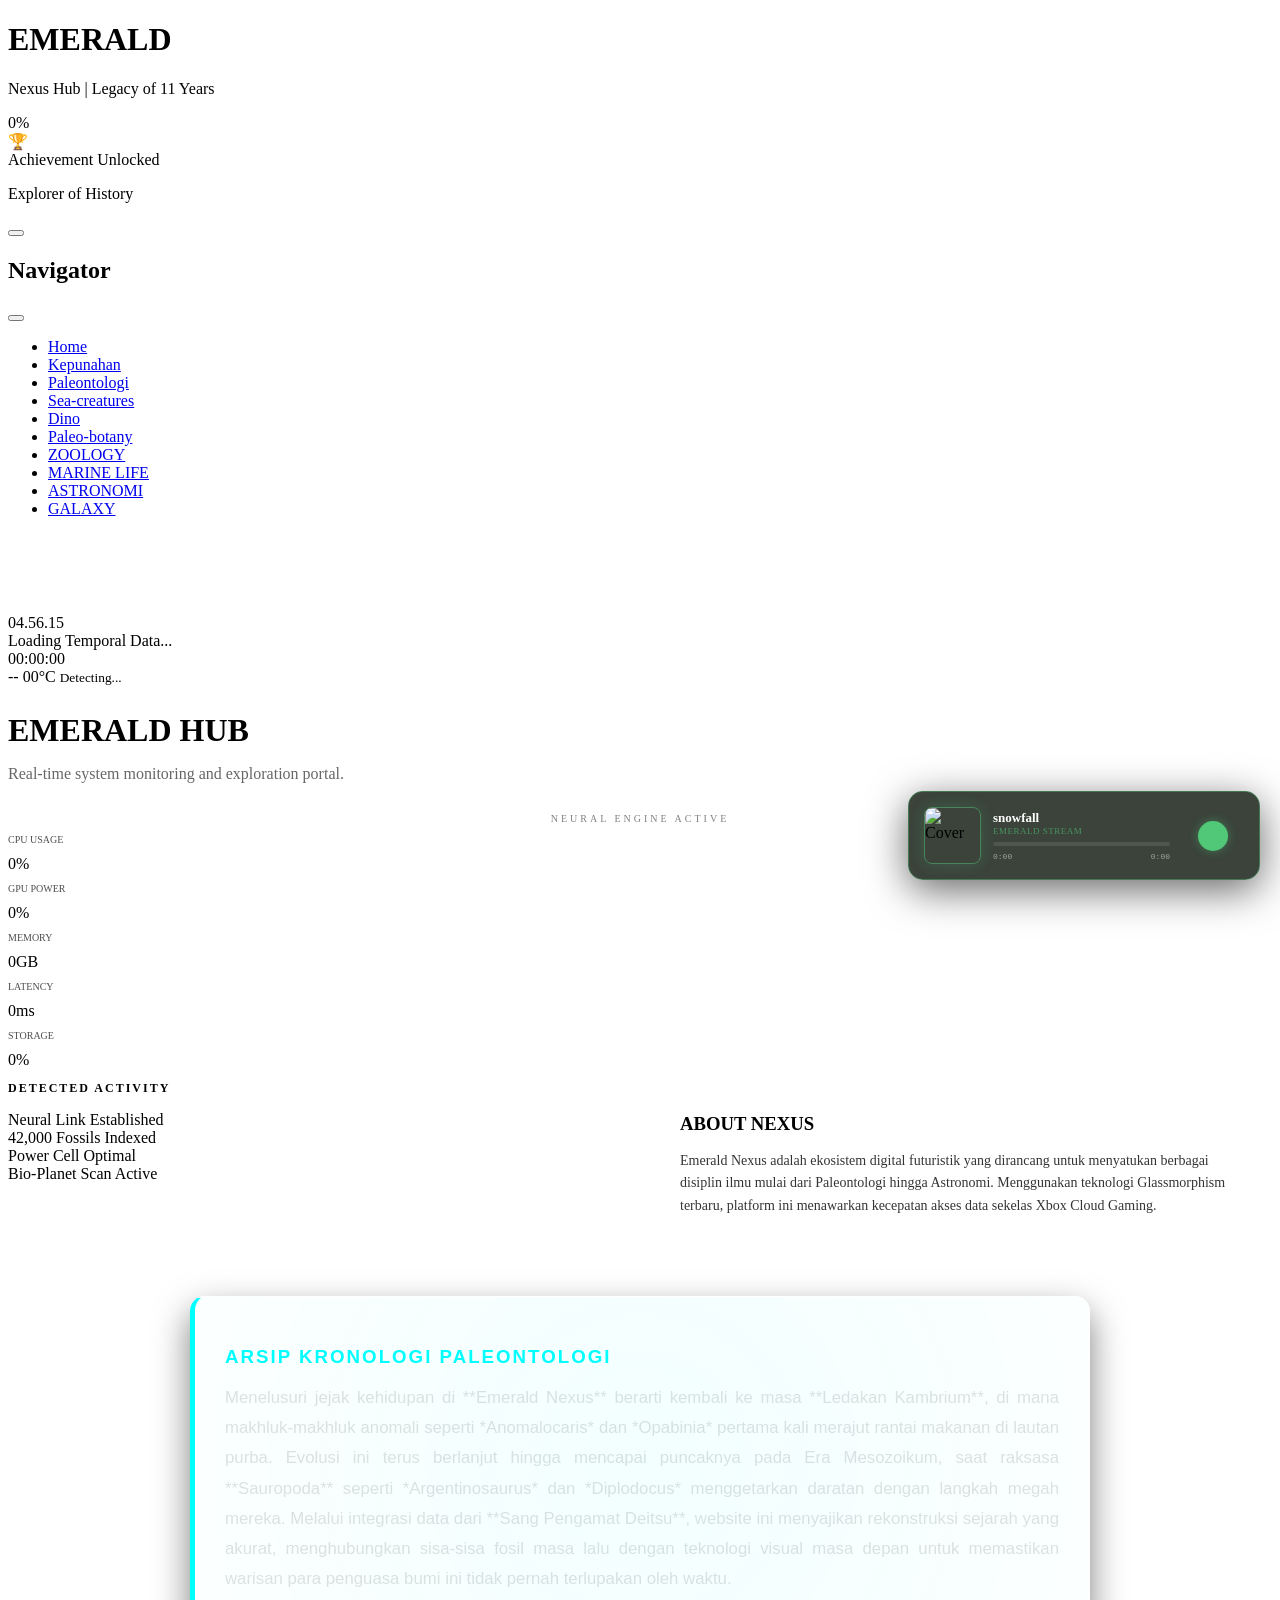
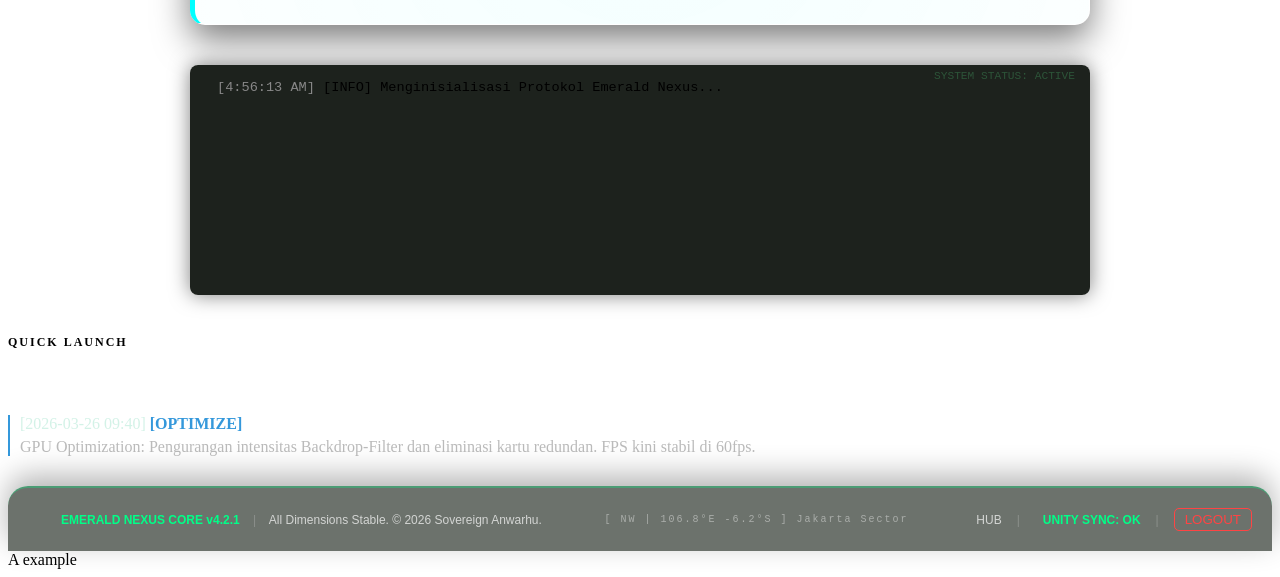
==== index.html @ 7cf91ee0 "Add files via upload" ====
<!DOCTYPE html>
<html lang="id">
<head>
    <meta charset="UTF-8">
    <meta name="viewport" content="width=device-width, initial-scale=1.0">
    <title>Emerald Nexus | Windows 11 Xbox Edition</title>
    <link rel="icon" type="image/svg+xml" href="favicon.svg">
    <link rel="mask-icon" href="favicon.svg" color="#00ff88">
    <link rel="stylesheet" type="text/css" href="style.css">
    <script src="https://cdn.jsdelivr.net/npm/chart.js"></script>
    <script src="https://unpkg.com/lucide@latest"></script>
</head>
<style>
    #searchResults {
    position: absolute;
    width: 100%;
    background: rgba(15, 25, 15, 0.95); /* Warna Emerald Gelap */
    border: 1px solid var(--glass-border);
    border-radius: 10px;
    max-height: 200px;
    overflow-y: auto;
    z-index: 9999; /* PASTIKAN PALING ATAS */
    margin-top: 5px;
}

.search-result-item {
    padding: 12px;
    color: white;
    cursor: pointer;
    border-bottom: 1px solid rgba(0, 255, 136, 0.1);
    transition: 0.2s;
}

.search-result-item:hover {
    background: rgba(0, 255, 136, 0.2);
}
</style>
<body>
<div id="welcomeScreen" class="welcome-overlay">
    <div class="welcome-logo">
        <h1>EMERALD</h1>
        <p class="legacy-text">Nexus Hub | Legacy of 11 Years</p>

        <div class="loader-content">
            <div class="progress-container">
                <div id="progress-bar"></div>
            </div>
            
            <div id="loading-text">0%</div>
        </div>
    </div>
</div>

<audio id="ambientEntrance" src="https://www.myinstants.com/media/sounds/portal_ambient.mp3"></audio>

    <canvas id="stormCanvas" style="position: fixed; top: 0; left: 0; pointer-events: none; z-index: -1;"></canvas>

<div id="nexusAchievement" class="achievement-notif">
    <div class="achievement-icon">🏆</div>
    <div class="achievement-text">
        <span>Achievement Unlocked</span>
        <p id="achievementTitle">Explorer of History</p>
    </div>
</div>

<audio id="sfxExperience" src="https://www.myinstants.com/media/sounds/minecraft_xp_sound_effect.mp3"></audio>

<header class="top-header">
    <button class="hamburger-btn" id="menuToggle" onclick="toggleSidebar()">
        <i data-lucide="menu"></i>
    </button>
    
</header>

<nav id="navSidebar" class="sidebar">
    <div class="sidebar-header">
        <h2>Navigator</h2>
        <button class="close-btn" onclick="toggleSidebar()">
            <i data-lucide="x"></i>
        </button>
    </div>
    <ul class="nav-links">
        <li><a href="index.html"><i data-lucide="home"></i> Home</a></li>
        <li><a href="admin.html"><i data-lucide="alert-triangle"></i> Kepunahan</a></li>
        <li><a href="paleontology.html"><i data-lucide="skull"></i> Paleontologi</a></li>
        <li><a href="sea.html"><i data-lucide="fish"></i> Sea-creatures</a></li>
        <li><a href="paleo-dino.html"><i data-lucide="bone"></i> Dino</a></li>
        <li><a href="botany.html"><i data-lucide="leaf"></i> Paleo-botany</a></li>
        <li><a href="zoo.html"><i data-lucide="paw-print"></i> ZOOLOGY</a></li>
        <li><a href="aqua.html"><i data-lucide="waves"></i> MARINE LIFE</a></li>
        <li><a href="astro.html"><i data-lucide="orbit"></i> ASTRONOMI</a></li>
        <li><a href="galaxy.html"><i data-lucide="star"></i> GALAXY</a></li>
    </ul>
</nav>

<main id="main-content" style="display: none; padding-top: 80px;">
    </main>

    <main>
        <div class="temporal-widget">
    <div id="live-clock">00:00:00</div>
    <div id="live-date">Loading Temporal Data...</div>
</div>

<div class="status-bar">
    <div id="clock" class="digital-clock">00:00:00</div>
    <div id="weather-hub" class="weather-container">
        <span id="weather-icon">--</span>
        <span id="temp-value">00</span>°C
        <small id="location-name">Detecting...</small>
    </div>
</div>

<div id="scannerLine" class="scanner-line"></div>

<div id="notification-area" style="position: fixed; bottom: 220px; right: 30px; z-index: 1000; display: flex; flex-direction: column; gap: 10px;"></div>

<section id="hub" class="page active">
    <h1 style="font-size: 32px; margin-bottom: 5px; color: var(--emerald);">EMERALD HUB</h1>
    <p style="opacity: 0.6; margin-bottom: 30px;">Real-time system monitoring and exploration portal.</p>

<div class="neural-core">
    <div class="neural-wave"></div>
    <div class="neural-wave" style="animation-delay: 1s;"></div>
    <i data-lucide="brain-circuit" size="48" style="color: var(--emerald); filter: drop-shadow(0 0 15px var(--emerald));"></i>
</div>
<p style="text-align: center; font-size: 10px; letter-spacing: 3px; opacity: 0.5;"> NEURAL ENGINE ACTIVE</p>

            <div class="perf-container">
                <div class="perf-card red">
                    <p style="font-size: 10px; opacity: 0.7;">CPU USAGE</p>
                    <div class="perf-value" id="cpu-v">0%</div>
                    <div class="perf-bar"><div class="fill" id="cpu-b" style="background:#ff4d4d"></div></div>
                </div>
                <div class="perf-card green">
                    <p style="font-size: 10px; opacity: 0.7;">GPU POWER</p>
                    <div class="perf-value" id="gpu-v">0%</div>
                    <div class="perf-bar"><div class="fill" id="gpu-b" style="background:#50C878"></div></div>
                </div>
                <div class="perf-card blue">
                    <p style="font-size: 10px; opacity: 0.7;">MEMORY</p>
                    <div class="perf-value" id="mem-v">0GB</div>
                    <div class="perf-bar"><div class="fill" id="mem-b" style="background:#0088ff"></div></div>
                </div>
                <div class="perf-card yellow">
                    <p style="font-size: 10px; opacity: 0.7;">LATENCY</p>
                    <div class="perf-value" id="lat-v">0ms</div>
                    <div class="perf-bar"><div class="fill" id="lat-b" style="background:#ffcc00"></div></div>
                </div>
                <div class="perf-card purple">
                    <p style="font-size: 10px; opacity: 0.7;">STORAGE</p>
                    <div class="perf-value" id="str-v">0%</div>
                    <div class="perf-bar"><div class="fill" id="str-b" style="background:#a100ff"></div></div>
                </div>
            </div>

            <div style="display: grid; grid-template-columns: repeat(auto-fit, minmax(300px, 1fr)); gap: 30px;">
                <div>
                    <h3 style="font-size: 12px; margin-bottom: 15px; letter-spacing: 2px;">DETECTED ACTIVITY</h3>
                    <div class="detected-card"><i data-lucide="activity"></i> Neural Link Established</div>
                    <div class="detected-card"><i data-lucide="database"></i> 42,000 Fossils Indexed</div>
                    <div class="detected-card"><i data-lucide="zap"></i> Power Cell Optimal</div>
                    <div class="detected-card"><i data-lucide="globe"></i> Bio-Planet Scan Active</div>
                </div>

                <div style="background: var(--glass); padding: 25px; border-radius: 15px; border: 1px solid var(--glass-border);">
                    <h3 style="margin-bottom: 15px;">ABOUT NEXUS</h3>
                    <p style="font-size: 14px; line-height: 1.6; opacity: 0.8;">
                        Emerald Nexus adalah ekosistem digital futuristik yang dirancang untuk menyatukan berbagai disiplin ilmu mulai dari Paleontologi hingga Astronomi. Menggunakan teknologi Glassmorphism terbaru, platform ini menawarkan kecepatan akses data sekelas Xbox Cloud Gaming.
                    </p>
                </div>
            </div>

<section id="paleo-history-section" style="
    margin: 40px auto;
    max-width: 900px;
    padding: 0 20px;
    perspective: 1000px;
">
    <div class="glass-column-paleo" style="
        background: rgba(255, 255, 255, 0.03);
        backdrop-filter: blur(10px);
        -webkit-backdrop-filter: blur(10px);
        border: 1px solid rgba(255, 255, 255, 0.1);
        border-left: 5px solid #00FFFF; /* Aksen Biru Muda */
        border-radius: 15px;
        padding: 30px;
        color: #e0e0e0;
        box-shadow: 0 15px 35px rgba(0,0,0,0.5);
        transition: all 0.5s cubic-bezier(0.23, 1, 0.32, 1);
        cursor: default;
        position: relative;
        overflow: hidden;
    ">
        <div style="
            position: absolute;
            top: -50%;
            left: -50%;
            width: 200%;
            height: 200%;
            background: radial-gradient(circle at center, rgba(0, 255, 255, 0.05) 0%, transparent 70%);
            pointer-events: none;
        "></div>

        <h3 style="color: #00FFFF; margin-bottom: 15px; font-family: 'Segoe UI', sans-serif; letter-spacing: 2px; text-transform: uppercase;">
            Arsip Kronologi Paleontologi
        </h3>
        
        <p style="
            line-height: 1.8;
            font-size: 1.05rem;
            text-align: justify;
            font-family: 'Segoe UI', sans-serif;
            margin: 0;
        ">
            Menelusuri jejak kehidupan di **Emerald Nexus** berarti kembali ke masa **Ledakan Kambrium**, di mana makhluk-makhluk anomali seperti *Anomalocaris* dan *Opabinia* pertama kali merajut rantai makanan di lautan purba. Evolusi ini terus berlanjut hingga mencapai puncaknya pada Era Mesozoikum, saat raksasa **Sauropoda** seperti *Argentinosaurus* dan *Diplodocus* menggetarkan daratan dengan langkah megah mereka. Melalui integrasi data dari **Sang Pengamat Deitsu**, website ini menyajikan rekonstruksi sejarah yang akurat, menghubungkan sisa-sisa fosil masa lalu dengan teknologi visual masa depan untuk memastikan warisan para penguasa bumi ini tidak pernah terlupakan oleh waktu.
        </p>

        <style>
            .glass-column-paleo:hover {
                transform: translateY(-8px) rotateX(2deg);
                background: rgba(255, 255, 255, 0.07);
                border-color: rgba(0, 255, 255, 0.4);
                box-shadow: 0 20px 40px rgba(0, 255, 255, 0.15), 0 15px 35px rgba(0,0,0,0.6);
            }
        </style>
    </div>
</section>

<section id="logs-section" style="margin: 20px auto; max-width: 900px; padding: 0 20px;">
    <div id="log-container" style="
        background: rgba(5, 10, 5, 0.9);
        border: 1px solid var(--glass-border);
        border-top: 3px solid var(--emerald);
        border-radius: 8px;
        padding: 15px;
        font-family: 'Courier New', Courier, monospace;
        font-size: 0.85rem;
        color: var(--emerald);
        height: 200px;
        overflow-y: hidden;
        box-shadow: 0 0 20px rgba(0,0,0,0.5);
        position: relative;
    ">
        <div style="position: absolute; top: 5px; right: 15px; color: rgba(80, 200, 120, 0.3); font-size: 0.7rem;">
            SYSTEM STATUS: ACTIVE
        </div>
        <div id="log-content"></div>
    </div>
</section>

<h3 style="font-size: 12px; margin-top: 40px; margin-bottom: 15px; letter-spacing: 2px;">QUICK LAUNCH</h3>
<div style="display: flex; gap: 15px; margin-bottom: 50px;">
    <div class="quick-tile" onclick="playClickSound()"><i data-lucide="terminal"></i></div>
    <div class="quick-tile" onclick="playClickSound()"><i data-lucide="folder-kanban"></i></div>
    <div class="quick-tele" onclick="playClickSound()"><i data-lucide="share-2"></i></div>
    <div class="quick-tile" onclick="playClickSound()"><i data-lucide="help-circle"></i></div>
</div>

<div style="margin-bottom: 15px; padding-left: 10px; border-left: 2px solid #3498db;">
    <span style="color: rgba(168, 230, 207, 0.5);">[2026-03-26 09:40]</span>
    <span style="color: #3498db; font-weight: bold;"> [OPTIMIZE]</span>
    <p style="color: #bbb; margin: 5px 0;">GPU Optimization: Pengurangan intensitas Backdrop-Filter dan eliminasi kartu redundan. FPS kini stabil di 60fps.</p>
</div>
</section>

       <div class="audio-popup" id="audioPopup" style="z-index: 999; position: fixed; bottom: 20px; right: 20px;">
    <div class="audio-container" style="background: rgba(10, 20, 10, 0.8); backdrop-filter: blur(20px); border: 1px solid rgba(80, 200, 120, 0.4); padding: 15px; border-radius: 15px; width: 320px; display: flex; align-items: center; gap: 12px; box-shadow: 0 10px 40px rgba(0,0,0,0.6);">
        
        <div class="thumb-wrapper" style="width: 55px; height: 55px; flex-shrink: 0; border-radius: 8px; overflow: hidden; border: 1px solid rgba(80, 200, 120, 0.5); box-shadow: 0 0 15px rgba(80, 200, 120, 0.2);">
            <img id="musicThumb" src="default.jpg" alt="Cover" style="width: 100%; height: 100%; object-fit: cover; transition: transform 0.3s ease;">
        </div>

        <div class="track-details" style="flex: 1; min-width: 0;">
            <div style="margin-bottom: 4px;">
                <h4 id="trackTitle" style="margin: 0; font-size: 13px; white-space: nowrap; overflow: hidden; text-overflow: ellipsis; color: #ffffff; font-weight: 600;">Initializing...</h4>
                <p id="trackArtist" style="margin: 0; font-size: 9px; opacity: 0.6; color: #50c878; text-transform: uppercase; letter-spacing: 0.5px;">Emerald Stream</p>
            </div>

            <div id="progressContainer" style="width: 100%; height: 4px; background: rgba(255,255,255,0.1); border-radius: 2px; margin: 6px 0; cursor: pointer; position: relative;">
                <div id="progressBar" style="width: 0%; height: 100%; background: #50c878; border-radius: 2px; box-shadow: 0 0 8px #50c878; transition: width 0.1s linear;"></div>
            </div>
            
            <div class="time-display" style="display: flex; justify-content: space-between; font-size: 8px; font-family: 'Courier New', monospace; color: rgba(255,255,255,0.5);">
                <span id="currentTime">0:00</span>
                <span id="totalDuration">0:00</span>
            </div>
        </div>

        <div class="controls" style="display: flex; flex-direction: row; align-items: center; gap: 8px;">
            <button onclick="prevTrack()" style="background:none; border:none; color:#50c878; cursor:pointer; padding: 4px;"><i data-lucide="skip-back" size="16"></i></button>
            <button onclick="togglePlay()" id="playBtn" style="background: #50c878; border:none; border-radius: 50%; width: 30px; height: 30px; color: #0a140a; cursor:pointer; display: flex; align-items: center; justify-content: center; box-shadow: 0 0 10px rgba(80, 200, 120, 0.4);"><i data-lucide="play" size="16"></i></button>
            <button onclick="nextTrack()" style="background:none; border:none; color:#50c878; cursor:pointer; padding: 4px;"><i data-lucide="skip-forward" size="16"></i></button>
        </div>
    </div>
</div>

<audio id="mainAudio" preload="metadata"></audio>

<footer style="margin-top: 30px; padding: 20px; 
        background: rgba(10, 20, 10, 0.6); 
        backdrop-filter: blur(15px); 
        border-top: 2px solid rgba(0, 255, 136, 0.3); 
        border-radius: 20px 20px 0 0; 
        color: rgba(255, 255, 255, 0.7); 
        display: flex; justify-content: space-between; align-items: center; 
        font-family: 'Segoe UI', sans-serif; font-size: 12px;
        box-shadow: 0 -10px 30px rgba(0,0,0,0.3);">
        
        <div style="display: flex; align-items: center; gap: 15px;">
            <i data-lucide="shield-check" style="color: #00ff88; width: 18px;"></i>
            <div>
                <span style="color: #00ff88; font-weight: bold;">EMERALD NEXUS CORE v4.2.1</span>
                <span style="margin: 0 10px; opacity: 0.3;">|</span>
                <span>All Dimensions Stable. © 2026 Sovereign Anwarhu.</span>
            </div>
        </div>

        <div style="font-size: 10px; font-family: monospace; letter-spacing: 2px; opacity: 0.6;">
            [ NW | 106.8°E -6.2°S ] Jakarta Sector
        </div>

        <div style="display: flex; gap: 15px; align-items: center;">
            <a href="index.html" style="color: inherit; text-decoration: none; display: flex; align-items: center; gap: 5px; transition: 0.3s;" 
               onmouseover="this.style.color='#00ff88'" onmouseout="this.style.color='inherit'">
               <i data-lucide="layout-grid" size="16"></i> HUB
            </a>
            <span style="opacity: 0.3;">|</span>
            <div style="display: flex; align-items: center; gap: 8px; font-weight: bold; color: #00ff88;">
                <i data-lucide="layers-3" size="16"></i> UNITY SYNC: OK
            </div>
            <span style="opacity: 0.3;">|</span>
            <button onclick="logoutAdmin()" style="background: none; border: 1px solid #ff4444; color: #ff4444; border-radius: 5px; padding: 3px 10px; cursor: pointer; transition: 0.3s;"
                onmouseover="this.style.background='rgba(255, 68, 68, 0.2)'" onmouseout="this.style.background='none'">
                LOGOUT
            </button>
        </div>

    </footer>
    <footer>A example </footer>
    </main>

<script>
    const logs = [
        "[INFO] Menginisialisasi Protokol Emerald Nexus...",
        "[SYNC] Menghubungkan ke Garis Waktu Kambrium...",
        "[DATA] Anomalocaris terdeteksi di koordinat laut purba.",
        "[WARN] Fluktuasi dimensi terdeteksi: Wormhole A.R aktif.",
        "[INFO] Sinkronisasi memori Anwarhu Deitsu berhasil.",
        "[SEC] Markas Rahasia CEO Kadotay terenkripsi (Yakuza-Grade).",
        "[LIVE] Memindai populasi Sauropoda di Era Mesozoikum...",
        "[INFO] Diplodocus Hallorum divalidasi oleh Sang Penguasa.",
        "[AUTH] Akses diberikan: Selamat datang, Sang Raja Zeintsu.",
        "[CHECK] Melindungi server dari interupsi Dark Decade...",
        "[LOG] Update sistem berhasil dikirim ke GitHub Pages."
    ];

    const logContent = document.getElementById('log-content');
    let logIndex = 0;

    function addLog() {
        const newLog = document.createElement('div');
        newLog.style.marginBottom = '5px';
        newLog.style.borderLeft = '2px solid transparent';
        newLog.style.paddingLeft = '10px';
        newLog.innerHTML = `<span style="color: #888;">[${new Date().toLocaleTimeString()}]</span> ${logs[logIndex]}`;
        
        logContent.appendChild(newLog);
        
        // Efek fade in sederhana
        newLog.style.opacity = '0';
        setTimeout(() => { newLog.style.opacity = '1'; newLog.style.transition = 'opacity 0.5s'; }, 10);

        logIndex = (logIndex + 1) % logs.length;

        // Auto-scroll ke bawah
        const container = document.getElementById('log-container');
        container.scrollTop = container.scrollHeight;

        // Hapus log lama jika terlalu banyak agar tidak lag
        if (logContent.childNodes.length > 50) {
            logContent.removeChild(logContent.firstChild);
        }
    }

    // Jalankan log setiap 3 detik
    setInterval(addLog, 3000);
    addLog(); // Jalankan pertama kali
</script>

    <script src="script.js"></script>

</body>
</html>
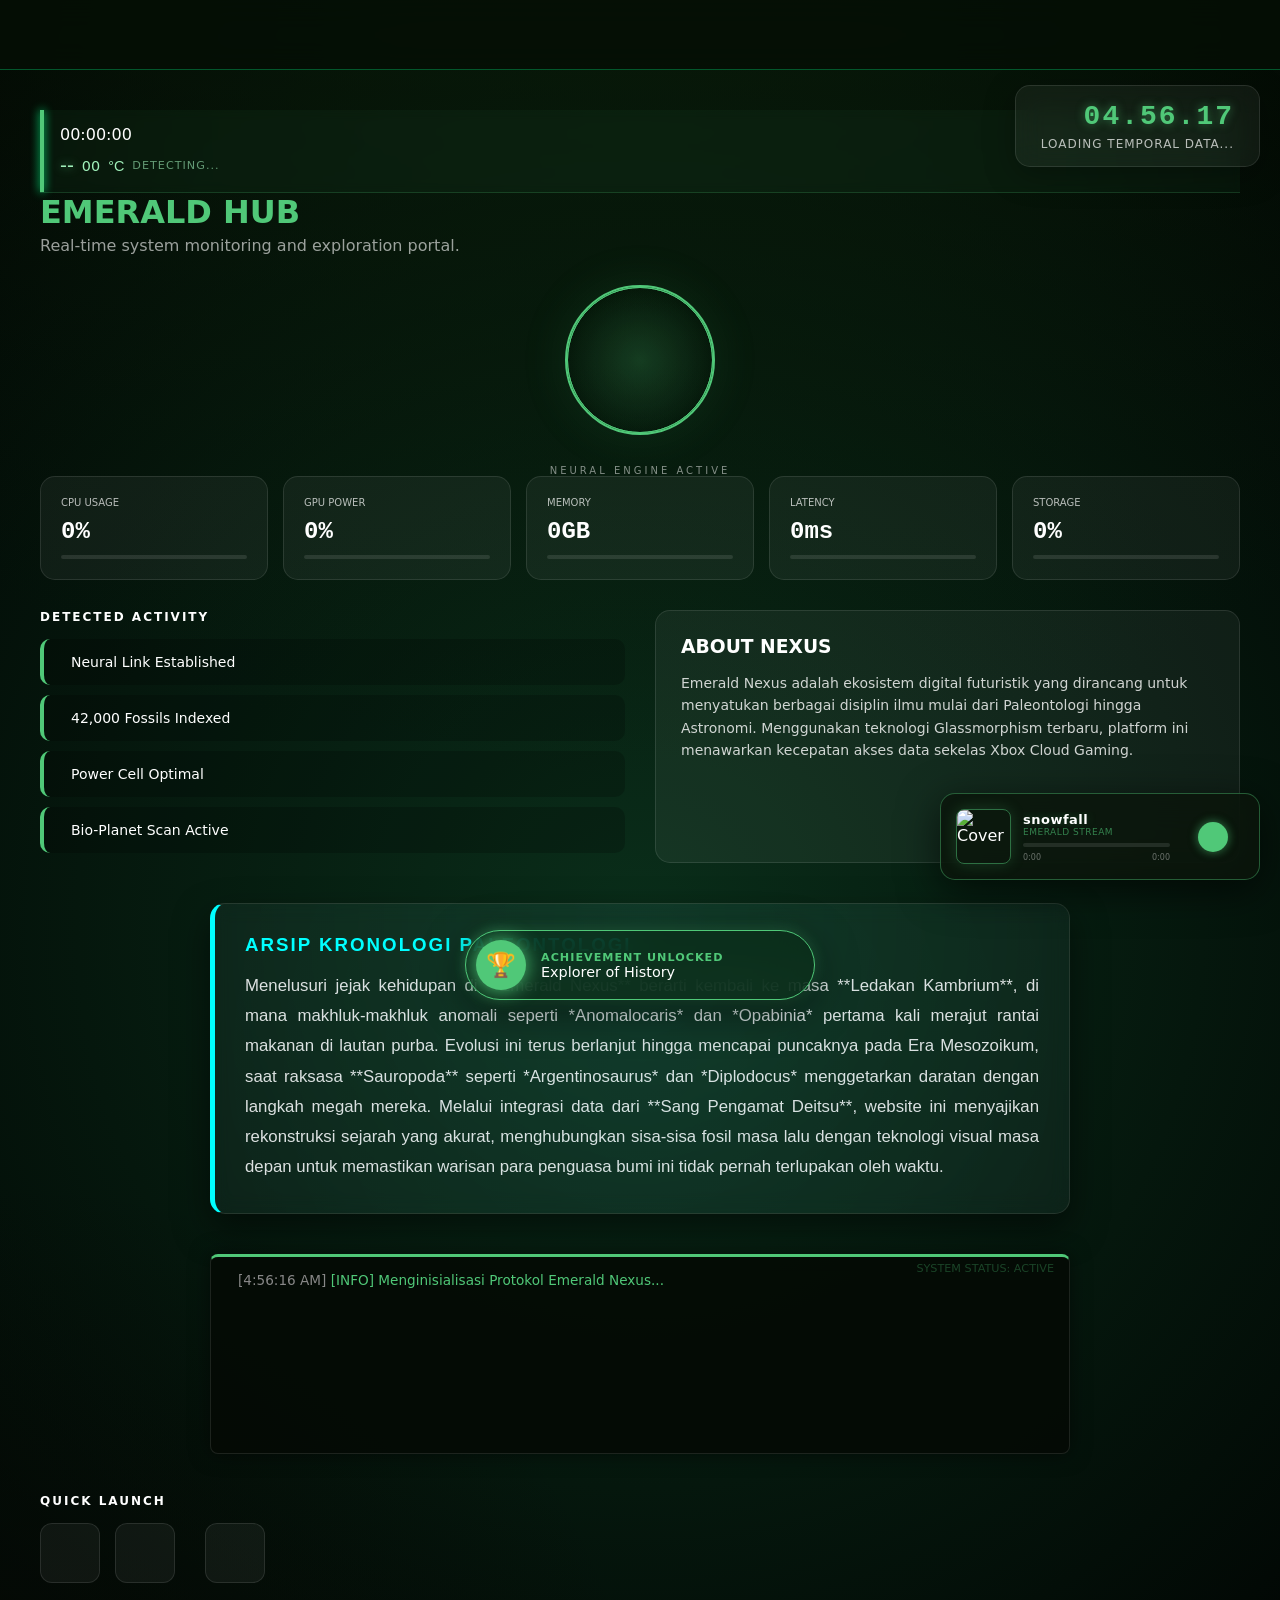
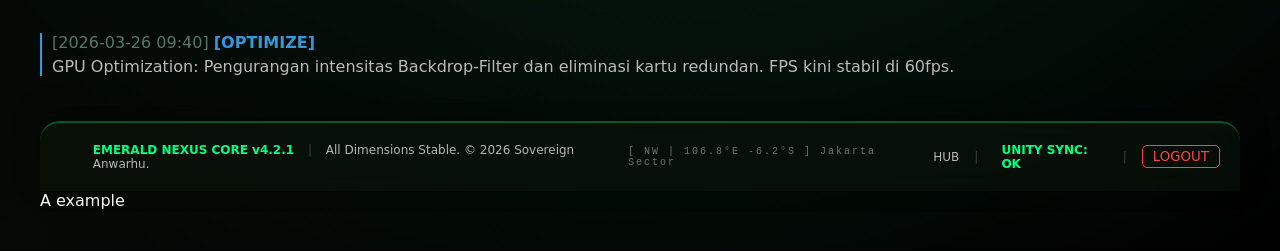
==== commit 10cb15f4: "Update print statement from 'Hello' to 'Goodbye'" ====
--- a/index.html
+++ b/index.html
@@ -4,6 +4,8 @@
     <meta charset="UTF-8">
     <meta name="viewport" content="width=device-width, initial-scale=1.0">
     <title>Emerald Nexus | Windows 11 Xbox Edition</title>
+    <meta name="description" content="Emerald Nexus HUB - The Throne of King Anwarhu">
+    <meta name="robots" content="index, follow">
     <link rel="icon" type="image/svg+xml" href="favicon.svg">
     <link rel="mask-icon" href="favicon.svg" color="#00ff88">
     <link rel="stylesheet" type="text/css" href="style.css">
@@ -391,4 +393,4 @@
     <script src="script.js"></script>
 
 </body>
-</html>+</html>
--- a/style.css
+++ b/style.css
@@ -0,0 +1,1760 @@
+:root {
+/* Primary Colors */
+    --emerald: #50C878;
+    --emerald-glow: rgba(80, 200, 120, 0.4);
+    
+    /* Backgrounds & Surfaces */
+    --bg-dark: #050a05; /* Hitam gelap dengan hint hijau */
+    --sidebar-bg: rgba(10, 20, 15, 0.8); /* Hijau gelap transparan */
+    
+    /* Glassmorphism Effects */
+    --glass: rgba(255, 255, 255, 0.05); /* Kaca tipis */
+    --glass-border: rgba(255, 255, 255, 0.1);
+    
+    /* Accent Shadows */
+    --shadow-emerald: 0 8px 32px 0 rgba(0, 0, 0, 0.8);
+    --glow-effect: 0 0 15px var(--emerald-glow);
+}
+
+* {
+    margin: 0;
+    padding: 0;
+    box-sizing: border-box;
+    font-family: 'Segoe UI', system-ui, -apple-system, sans-serif;
+}
+
+body {
+    /* 1. LAYER DASAR LAUT MALAM (GELAP & DALAM) */
+    background-color: #000;
+    background-image: 
+        radial-gradient(circle at 50% -20%, #0a1f0a 0%, transparent 50%),
+        radial-gradient(circle at 0% 100%, #050a05 0%, transparent 30%),
+        radial-gradient(circle at center, #0a2e1a 0%, #000 100%);
+    
+    color: white;
+    min-height: 100vh; /* Gunakan min-height agar bisa memanjang ke bawah */
+    
+    /* 2. PERBAIKAN STRUKTUR (PENTING!) */
+    display: block; /* UBAH DARI FLEX KE BLOCK AGAR TIDAK MENDORONG KE SAMPING */
+    overflow-x: hidden; /* PROTEKSI MUTLAK: Jangan biarkan ada scroll ke samping */
+    overflow-y: auto;   /* Izinkan scroll ke bawah untuk konten HUB */
+    position: relative;
+}
+
+/* 3. STABILISATOR MAIN CONTENT */
+#main-content {
+    width: 100%;
+    position: relative;
+    padding-top: 80px; /* Beri ruang agar tidak tertutup Header/Search bar */
+    display: none; /* Akan diaktifkan oleh JavaScript (handleWelcomeScreen) */
+    opacity: 0;
+    transition: opacity 0.8s ease;
+}
+
+/* CONTAINER WELCOME SCREEN */
+.welcome-overlay {
+    position: fixed;
+    top: 0;
+    left: 0;
+    width: 100%;
+    height: 100%;
+    background: #000; /* Hitam Pekat */
+    display: flex;
+    justify-content: center;
+    align-items: center;
+    z-index: 10000; /* Paling depan dari segalanya */
+    transition: opacity 1.5s ease-in-out, visibility 1.5s;
+}
+
+/* LOGO EMERALD YANG BERPENDAR */
+.welcome-logo {
+    text-align: center;
+    opacity: 0;
+    transform: scale(0.8);
+    animation: emeraldWakeUp 4s ease-in-out forwards;
+}
+
+.welcome-logo h1 {
+    font-family: 'Segoe UI', sans-serif;
+    font-size: 3rem;
+    color: #50c878;
+    letter-spacing: 15px;
+    text-shadow: 0 0 20px rgba(80, 200, 120, 0.8), 0 0 40px rgba(80, 200, 120, 0.4);
+    margin: 0;
+}
+
+.welcome-logo p {
+    color: rgba(80, 200, 120, 0.5);
+    font-size: 0.8rem;
+    letter-spacing: 5px;
+    text-transform: uppercase;
+    margin-top: 10px;
+}
+
+/* ANIMASI LOGO */
+@keyframes emeraldWakeUp {
+    0% { opacity: 0; transform: scale(0.8); filter: blur(10px); }
+    30% { opacity: 1; transform: scale(1); filter: blur(0px); }
+    70% { opacity: 1; transform: scale(1.05); filter: blur(0px); }
+    100% { opacity: 0; transform: scale(1.1); filter: blur(5px); }
+}
+
+/* STATE SAAT SELESAI */
+.welcome-overlay.fade-out {
+    opacity: 0;
+    visibility: hidden;
+}
+
+/* Styling untuk Teks Kebanggaan Waga-mou */
+.title { font-size: 3rem; letter-spacing: 5px; color: #00ff88; text-shadow: 0 0 20px #00ff88; margin-bottom: 0; }
+.subtitle { font-size: 1.5rem; color: white; opacity: 0.8; margin-top: 5px; margin-bottom: 30px; }
+
+/* LOADING BAR DI BAWAH TEKS */
+.progress-container {
+    width: 350px; /* Sedikit lebih lebar agar gagah */
+    height: 4px;  /* Tipis dan elegan seperti Windows 11 */
+    background: rgba(255, 255, 255, 0.1);
+    border-radius: 20px;
+    margin: 0 auto;
+    overflow: hidden;
+    border: 1px solid rgba(255, 255, 255, 0.05);
+}
+
+#progress-bar {
+    width: 0%;
+    height: 100%;
+    background: linear-gradient(90deg, #00ff88, #00bcff, #00ff88); /* Warna Emerald ke Blue-Pastel */
+    background-size: 200% 100%;
+    animation: gradient-move 2s linear infinite; /* Efek cahaya mengalir */
+    box-shadow: 0 0 15px #00ff88;
+}
+
+#loading-text {
+    margin-top: 10px;
+    font-family: 'Segoe UI', sans-serif;
+    color: white;
+    font-weight: 300;
+    font-size: 1.2rem;
+}
+
+@keyframes gradient-move {
+    0% { background-position: 100% 0%; }
+    100% { background-position: -100% 0%; }
+}
+
+/* --- CONTAINER UTAMA --- */
+.container {
+    display: grid;
+    grid-template-columns: 280px 1fr; /* Kolom 1: 280px tetap, Kolom 2: Sisa layar */
+    min-height: 100vh;
+}
+
+/* --- HEADER UTAMA (TOP-BAR) --- */
+.top-header {
+    position: fixed; /* MENGUNCI DI PALING ATAS */
+    top: 0;
+    left: 0;
+    width: 100%;
+    height: 70px;
+    background: rgba(5, 15, 5, 0.85); /* Glassmorphism Gelap */
+    backdrop-filter: blur(15px);
+    display: flex;
+    align-items: center;
+    padding: 0 20px;
+    z-index: 9999; /* DI ATAS SEGALANYA */
+    border-bottom: 1px solid rgba(0, 255, 136, 0.3);
+    box-sizing: border-box;
+}
+
+/* --- TOMBOL HAMBURGER --- */
+.hamburger-btn {
+    background: none;
+    border: none;
+    color: var(--emerald, #00ff88);
+    font-size: 24px;
+    cursor: pointer;
+    display: flex;
+    align-items: center;
+    transition: 0.3s;
+}
+
+.hamburger-btn:hover {
+    text-shadow: 0 0 10px #00ff88;
+    transform: scale(1.1);
+}
+
+/* --- SIDEBAR (NAVIGATOR) --- */
+.sidebar {
+    position: fixed;
+    top: 0;
+    left: -300px; /* Sembunyi di kiri */
+    width: 300px;
+    height: 100vh; /* Full Tinggi Layar */
+    background: rgba(10, 20, 10, 0.98);
+    backdrop-filter: blur(20px);
+    z-index: 10000; /* Di atas Header */
+    transition: all 0.5s cubic-bezier(0.175, 0.885, 0.32, 1.275);
+    border-right: 1px solid rgba(0, 255, 136, 0.4);
+    
+    /* FITUR SCROLL */
+    display: flex;
+    flex-direction: column;
+    overflow-y: auto; /* BISA DI SCROLL JIKA LIST PANJANG */
+}
+
+.sidebar.active {
+    left: 0; /* Muncul ke kanan */
+}
+
+/* --- LIST NAVIGASI --- */
+.nav-links {
+    list-style: none;
+    padding: 20px 0;
+    margin: 0;
+}
+
+.nav-links li a {
+    display: flex;
+    align-items: center;
+    gap: 15px;
+    padding: 15px 25px;
+    text-decoration: none;
+    color: white;
+    font-size: 14px;
+    transition: 0.3s;
+    border-left: 4px solid transparent;
+}
+
+.nav-links li a:hover {
+    background: rgba(0, 255, 136, 0.1);
+    color: #00ff88;
+    border-left-color: #00ff88;
+}
+
+/* --- USER PROFILE (DI HEADER) --- */
+.user-profile {
+    display: flex;
+    align-items: center;
+    gap: 10px;
+    margin-left: auto; /* Dorong ke kanan */
+    color: white;
+    padding-right: 20px;
+}
+
+/* --- AREA KONTEN (AGAR TIDAK TERTUTUP HEADER) --- */
+#main-content {
+    padding-top: 80px; /* JARAK AGAR TIDAK KOMPETISI DENGAN HEADER */
+    min-height: 100vh;
+}
+
+        /* --- MAIN CONTENT AREA --- */
+        main {
+            flex: 1;
+            padding: 40px;
+            overflow-y: auto; /* Mengaktifkan scroll di area konten */
+            scroll-behavior: smooth;
+            display: flex;
+            flex-direction: column;
+        }
+
+        /* --- CONTAINER UTAMA (THE CORE) --- */
+.search-container {
+    position: relative;
+    max-width: 500px; /* Sedikit diperlebar agar lebih elegan */
+    
+    /* PERBAIKAN POSISI AGAR TIDAK TERTUTUP HEADER/STATUS */
+    margin: 30px auto; 
+    padding: 0 20px; /* Tambahkan padding agar tidak mepet di HP */
+    
+    z-index: 80; /* Di atas Status Bar (50) tapi tetap di bawah Sidebar (10000) */
+}
+
+/* --- INPUT FIELD (THE DRIVER) --- */
+.search-bar {
+    width: 100%;
+    padding: 12px 20px;
+    font-size: 16px;
+    color: #ffffff;
+    background: rgba(255, 255, 255, 0.07);
+    border: 1px solid rgba(0, 255, 136, 0.3);
+    border-radius: 15px;
+    outline: none;
+    backdrop-filter: blur(10px);
+    -webkit-backdrop-filter: blur(10px);
+    
+    /* Animasi cubic-bezier agar terasa lebih premium */
+    transition: all 0.4s cubic-bezier(0.175, 0.885, 0.32, 1.275);
+    box-shadow: 0 8px 32px 0 rgba(0, 0, 0, 0.37);
+}
+
+/* Efek saat Input diklik (Authorize!) */
+.search-bar:focus {
+    background: rgba(255, 255, 255, 0.12);
+    border-color: #00ff88;
+    box-shadow: 0 0 20px rgba(0, 255, 136, 0.4);
+    transform: translateY(-2px) scale(1.01); /* Sedikit melayang ke atas */
+}
+
+/* --- SUGGESTION BOX (THE DATA PORTAL) --- */
+.suggestion-box {
+    position: absolute;
+    top: calc(100% + 10px);
+    left: 20px; /* Sesuaikan dengan padding container */
+    right: 20px;
+    background: rgba(10, 25, 15, 0.95);
+    border: 1px solid rgba(0, 255, 136, 0.5);
+    border-radius: 12px;
+    overflow-y: auto; /* Aktifkan scroll jika banyak saran */
+    max-height: 300px; /* Batasi tinggi agar tidak 'bablas' ke bawah */
+    display: none;
+    z-index: 1001;
+    backdrop-filter: blur(15px);
+    box-shadow: 0 10px 40px rgba(0, 0, 0, 0.8);
+    animation: slideDown 0.3s cubic-bezier(0.4, 0, 0.2, 1);
+}
+
+/* --- ITEM SARAN (DATA ENTRIES) --- */
+.suggestion-item {
+    padding: 15px 20px; /* Beri ruang lebih luas */
+    color: #e0e0e0;
+    cursor: pointer;
+    display: flex;
+    align-items: center;
+    gap: 12px; /* Jarak untuk ikon nanti */
+    border-bottom: 1px solid rgba(0, 255, 136, 0.1);
+    transition: all 0.2s ease;
+}
+
+.suggestion-item:hover {
+    background: rgba(0, 255, 136, 0.15);
+    color: #00ff88;
+    padding-left: 28px; /* Animasi geser yang halus */
+}
+
+.temporal-widget {
+    position: fixed; /* Ubah ke FIXED agar ikut bergerak saat scroll */
+    top: 85px;       /* TURUNKAN (Header kita tingginya 70px, jadi 85px adalah jarak aman) */
+    right: 20px;      /* Geser sedikit agar tidak terlalu mepet ke pinggir */
+    text-align: right;
+    background: var(--glass, rgba(255, 255, 255, 0.05));
+    padding: 15px 25px;
+    border-radius: 15px;
+    border: 1px solid var(--glass-border, rgba(0, 255, 136, 0.2));
+    backdrop-filter: blur(15px);
+    -webkit-backdrop-filter: blur(15px);
+    box-shadow: 0 8px 32px rgba(0, 0, 0, 0.3);
+    
+    /* KUNCI KEMENANGAN */
+    z-index: 100;    /* Naikkan agar di atas konten, tapi di bawah Sidebar (10000) */
+    transition: all 0.3s ease;
+}
+
+#live-clock {
+    font-size: 28px;
+    font-weight: 800;
+    color: var(--emerald, #00ff88);
+    font-family: 'Courier New', monospace;
+    letter-spacing: 2px;
+    text-shadow: 0 0 10px rgba(80, 200, 120, 0.5);
+}
+
+#live-date {
+    font-size: 12px;
+    text-transform: uppercase;
+    letter-spacing: 1px;
+    opacity: 0.7;
+    margin-top: 5px;
+    color: white; /* Pastikan terlihat di latar gelap */
+}
+
+/* RESPONSIVE: Saat di HP, perkecil ukurannya */
+@media (max-width: 600px) {
+    .temporal-widget {
+        top: 75px;
+        right: 10px;
+        padding: 8px 15px;
+    }
+    #live-clock {
+        font-size: 20px;
+    }
+}
+
+/* CONTAINER NOTIFIKASI */
+.achievement-notif {
+    position: fixed;
+    bottom: -100px; /* Sembunyi di bawah */
+    left: 50%;
+    transform: translateX(-50%);
+    width: 350px;
+    height: 70px;
+    background: rgba(10, 45, 25, 0.8);
+    backdrop-filter: blur(20px);
+    border: 1px solid #50c878;
+    border-radius: 35px; /* Membulat sempurna di ujung seperti Xbox */
+    display: flex;
+    align-items: center;
+    padding: 0 10px;
+    z-index: 9999;
+    transition: all 0.6s cubic-bezier(0.19, 1, 0.22, 1);
+    box-shadow: 0 10px 40px rgba(0, 0, 0, 0.5), 0 0 15px rgba(80, 200, 120, 0.3);
+}
+
+.achievement-notif.show {
+    bottom: 30px; /* Meluncur ke atas */
+}
+
+/* IKON ACHIEVEMENT (Pendaran Hijau) */
+.achievement-icon {
+    width: 50px;
+    height: 50px;
+    background: #50c878;
+    border-radius: 50%;
+    display: flex;
+    justify-content: center;
+    align-items: center;
+    font-size: 1.5rem;
+    color: #0a2d19;
+    box-shadow: 0 0 20px #50c878;
+    margin-right: 15px;
+}
+
+/* TEKS ACHIEVEMENT */
+.achievement-text {
+    flex-grow: 1;
+    color: white;
+    font-family: 'Segoe UI', sans-serif;
+}
+
+.achievement-text span {
+    display: block;
+    font-size: 0.7rem;
+    color: #50c878;
+    font-weight: bold;
+    text-transform: uppercase;
+    letter-spacing: 1px;
+}
+
+.achievement-text p {
+    margin: 0;
+    font-size: 0.9rem;
+    font-weight: 500;
+}
+
+/* CONTAINER TROPHY GALLERY */
+.trophy-section {
+    max-width: 800px;
+    margin: 50px auto;
+    padding: 20px;
+    text-align: center;
+}
+
+.trophy-grid {
+    display: flex;
+    justify-content: center;
+    gap: 20px;
+    flex-wrap: wrap;
+    margin-top: 20px;
+}
+
+/* BASE TROPHY ICON (Kaca Redup/Locked) */
+.trophy-item {
+    width: 60px;
+    height: 60px;
+    background: rgba(255, 255, 255, 0.05);
+    backdrop-filter: blur(5px);
+    border: 1px solid rgba(255, 255, 255, 0.1);
+    border-radius: 15px;
+    display: flex;
+    justify-content: center;
+    align-items: center;
+    font-size: 1.5rem;
+    filter: grayscale(100%) opacity(0.3); /* Terkunci (Joker Mode) */
+    transition: all 0.8s cubic-bezier(0.175, 0.885, 0.32, 1.275);
+    position: relative;
+}
+
+/* EFEK SAAT TERBUKA (Unlocked) */
+.trophy-item.unlocked {
+    filter: grayscale(0%) opacity(1);
+    background: rgba(80, 200, 120, 0.2);
+    border-color: #50c878;
+    box-shadow: 0 0 20px rgba(80, 200, 120, 0.5), inset 0 0 10px rgba(80, 200, 120, 0.3);
+    animation: trophyGlow 2s infinite alternate;
+}
+
+@keyframes trophyGlow {
+    from { box-shadow: 0 0 15px rgba(80, 200, 120, 0.4); }
+    to { box-shadow: 0 0 30px rgba(80, 200, 120, 0.8); }
+}
+
+/* Tooltip Deskripsi */
+.trophy-item::after {
+    content: attr(data-hint);
+    position: absolute;
+    bottom: -35px;
+    font-size: 10px;
+    color: #50c878;
+    white-space: nowrap;
+    opacity: 0;
+    transition: 0.3s;
+}
+
+.trophy-item:hover::after { opacity: 1; }
+
+.toast {
+    background: rgba(10, 30, 20, 0.9);
+    backdrop-filter: blur(15px);
+    border: 1px solid var(--emerald);
+    border-left: 5px solid var(--emerald);
+    color: white;
+    padding: 15px 25px;
+    border-radius: 8px;
+    display: flex;
+    align-items: center;
+    gap: 15px;
+    box-shadow: 0 10px 30px rgba(0,0,0,0.5);
+    animation: toastIn 0.5s cubic-bezier(0.175, 0.885, 0.32, 1.275) forwards;
+    min-width: 280px;
+}
+
+.toast i {
+    color: var(--emerald);
+    filter: drop-shadow(0 0 5px var(--emerald));
+}
+
+.toast-content h5 {
+    font-size: 10px;
+    text-transform: uppercase;
+    letter-spacing: 1px;
+    opacity: 0.6;
+    margin: 0;
+}
+
+.toast-content p {
+    font-size: 13px;
+    font-weight: bold;
+    margin: 2px 0 0 0;
+}
+
+@keyframes toastIn {
+    from { transform: translateX(100%); opacity: 0; }
+    to { transform: translateX(0); opacity: 1; }
+}
+
+@keyframes toastOut {
+    to { transform: translateY(-20px); opacity: 0; }
+}
+
+/* Animasi Keluar yang Halus */
+.toast.hide {
+    animation: toastOut 0.5s cubic-bezier(0.175, 0.885, 0.32, 1.275) forwards;
+}
+
+@keyframes toastOut {
+    0% { transform: translateX(0); opacity: 1; }
+    100% { transform: translateX(50px); opacity: 0; }
+}
+
+.neural-core {
+    width: 150px;
+    height: 150px;
+    border: 2px solid var(--emerald);
+    border-radius: 50%;
+    margin: 30px auto;
+    position: relative;
+    display: flex;
+    align-items: center;
+    justify-content: center;
+    background: radial-gradient(circle, rgba(80, 200, 120, 0.2) 0%, transparent 70%);
+    box-shadow: 0 0 50px rgba(80, 200, 120, 0.1);
+}
+
+.neural-wave {
+    position: absolute;
+    width: 100%;
+    height: 100%;
+    border: 1px solid var(--emerald);
+    border-radius: 50%;
+    animation: waveExpand 3s infinite;
+}
+
+@keyframes waveExpand {
+    0% { transform: scale(1); opacity: 0.8; }
+    100% { transform: scale(1.5); opacity: 0; }
+}
+        /* --- PERFORMANCE CARDS (HUB) --- */
+        .perf-container {
+            display: grid;
+            grid-template-columns: repeat(auto-fit, minmax(150px, 1fr));
+            gap: 15px;
+            margin-bottom: 30px;
+        }
+
+        .perf-card {
+            background: var(--glass);
+            border: 1px solid var(--glass-border);
+            padding: 20px;
+            border-radius: 15px;
+            transition: 0.3s ease;
+        }
+
+        /* 5 Colors Hover */
+        .perf-card.red:hover { border-color: #ff4d4d; box-shadow: 0 0 20px #ff4d4d33; background: #ff4d4d0a; }
+        .perf-card.green:hover { border-color: #50C878; box-shadow: 0 0 20px #50C87833; background: #50C8780a; }
+        .perf-card.blue:hover { border-color: #0088ff; box-shadow: 0 0 20px #0088ff33; background: #0088ff0a; }
+        .perf-card.yellow:hover { border-color: #ffcc00; box-shadow: 0 0 20px #ffcc0033; background: #ffcc000a; }
+        .perf-card.purple:hover { border-color: #a100ff; box-shadow: 0 0 20px #a100ff33; background: #a100ff0a; }
+
+        .perf-value { font-size: 24px; font-weight: 800; margin: 10px 0; font-family: monospace; }
+        .perf-bar { height: 4px; background: rgba(255,255,255,0.1); border-radius: 2px; overflow: hidden; }
+        .perf-bar .fill { height: 100%; width: 0%; transition: 0.8s ease; }
+
+        /* --- DETECTED CARDS --- */
+        .detected-card {
+            background: rgba(0,0,0,0.2);
+            padding: 15px;
+            margin-bottom: 10px;
+            border-radius: 10px;
+            border-left: 4px solid var(--emerald);
+            display: flex;
+            align-items: center;
+            gap: 12px;
+            font-size: 14px;
+            transform: translateZ(0);
+will-change: transform, opacity;
+-webkit-backface-visibility: hidden;
+        }
+
+        /* Styling Quick Launch */
+.quick-tile {
+    width: 60px;
+    height: 60px;
+    background: var(--glass);
+    border: 1px solid var(--glass-border);
+    border-radius: 12px;
+    display: flex;
+    align-items: center;
+    justify-content: center;
+    cursor: pointer;
+    transition: 0.3s cubic-bezier(0.175, 0.885, 0.32, 1.275);
+}
+
+.quick-tile:hover {
+    background: var(--emerald);
+    color: #050a05;
+    transform: translateY(-10px) rotate(5deg);
+    box-shadow: 0 10px 20px rgba(80, 200, 120, 0.4);
+}
+
+/* Animasi Terminal */
+#terminal-content {
+    animation: scrollUp 10s linear infinite;
+}
+
+@keyframes scrollUp {
+    0% { transform: translateY(0); }
+    100% { transform: translateY(-100%); }
+}
+
+        /* --- TOPIC CARDS --- */
+        .topic-grid {
+            display: grid;
+            grid-template-columns: repeat(auto-fit, minmax(200px, 1fr));
+            gap: 20px;
+            margin-top: 30px;
+        }
+
+        .topic-card {
+            background: var(--glass);
+            padding: 30px;
+            border-radius: 20px;
+            text-align: center;
+            border: 1px solid var(--glass-border);
+            transition: 0.4s;
+            cursor: pointer;
+            transform: translateZ(0);
+will-change: transform, opacity;
+-webkit-backface-visibility: hidden;
+        }
+
+        .topic-card:hover {
+            border-color: var(--clr);
+            box-shadow: 0 0 30px var(--clr);
+            transform: translateY(-8px);
+            background: rgba(255,255,255,0.1);
+        }
+
+.status-bar {
+    display: flex;
+    flex-direction: column;
+    align-items: flex-start;
+    padding: 15px 20px;
+    border-bottom: 1px solid rgba(80, 200, 120, 0.2);
+    background: rgba(80, 200, 120, 0.05);
+    
+    /* KUNCI POSISI BARU */
+    margin-top: 70px; /* TURUNKAN (Sesuai tinggi Header 70px) */
+    backdrop-filter: blur(5px);
+    width: 100%;
+    box-sizing: border-box;
+    position: relative;
+    z-index: 50; /* Di bawah jam (100) tapi di atas background */
+}
+
+/* Tambahkan animasi sedikit agar terasa 'hidup' */
+.status-bar::before {
+    content: "";
+    width: 4px;
+    height: 100%;
+    background: var(--emerald, #00ff88);
+    position: absolute;
+    left: 0;
+    top: 0;
+    box-shadow: 0 0 10px #00ff88;
+}
+
+.weather-container {
+    font-family: 'Segoe UI', sans-serif;
+    color: #a0f0ba; /* Hijau Emerald Muda */
+    font-size: 0.9rem;
+    display: flex;
+    align-items: center;
+    gap: 8px;
+    
+    /* PERBAIKAN POSISI */
+    margin-top: 10px; /* BERI JARAK POSITIF DARI JAM */
+    justify-content: flex-end; /* PASTIKAN TETAP RATA KANAN */
+    transition: 0.3s ease;
+}
+
+#weather-icon {
+    font-size: 1.2rem;
+    filter: drop-shadow(0 0 5px #50c878);
+    display: flex;
+    align-items: center;
+}
+
+#location-name {
+    opacity: 0.6;
+    font-size: 0.7rem;
+    text-transform: uppercase;
+    letter-spacing: 1px;
+    display: block; /* Agar konsisten */
+}
+
+/* RESPONSIVE: Di HP biar tidak berantakan */
+@media (max-width: 600px) {
+    .weather-container {
+        font-size: 0.8rem;
+        gap: 5px;
+    }
+}
+
+/* CONTAINER GRID ALA XBOX */
+.xbox-dashboard {
+    display: grid;
+    grid-template-columns: 2fr 1fr 1fr; /* 1 Kotak besar, 2 kotak kecil */
+    grid-template-rows: 150px 150px;
+    gap: 15px;
+    padding: 20px;
+    max-width: 900px;
+    margin: 0 auto;
+}
+
+/* BASE TILE (XBOX GLASS) */
+.tile {
+    background: rgba(10, 45, 25, 0.4);
+    backdrop-filter: blur(10px);
+    border: 1px solid rgba(80, 200, 120, 0.3);
+    border-radius: 10px; /* Xbox One cenderung sedikit kotak tapi membulat halus */
+    position: relative;
+    overflow: hidden;
+    cursor: pointer;
+    transition: all 0.3s ease;
+}
+
+.tile:hover {
+    transform: scale(1.02);
+    border-color: #50c878;
+    box-shadow: 0 0 20px rgba(80, 200, 120, 0.3);
+}
+
+/* TILE BESAR (RECENT ACTIVITY) */
+.tile-large {
+    grid-row: span 2;
+    background-image: url('https://images.unsplash.com/photo-1614850523296-d8c1af93d400?q=80&w=500'); /* Contoh BG Abstract */
+    background-size: cover;
+}
+
+.tile-content {
+    position: absolute;
+    bottom: 0;
+    width: 100%;
+    padding: 15px;
+    background: linear-gradient(transparent, rgba(0,0,0,0.8));
+}
+
+.tile-content h4 { margin: 0; color: #50c878; font-size: 1.2rem; }
+.tile-content p { margin: 5px 0 0; font-size: 0.8rem; opacity: 0.8; }
+
+/* INDICATOR (FRIENDS ONLINE) */
+.status-dot {
+    width: 8px;
+    height: 8px;
+    background: #50c878;
+    border-radius: 50%;
+    display: inline-block;
+    margin-right: 5px;
+    box-shadow: 0 0 8px #50c878;
+}
+
+        /* Circular Progress Effect */
+.circular-progress {
+    width: 120px;
+    height: 120px;
+    border-radius: 50%;
+    background: conic-gradient(var(--emerald) 99.9%, transparent 0);
+    display: flex;
+    align-items: center;
+    justify-content: center;
+    margin: 0 auto;
+    position: relative;
+    box-shadow: 0 0 20px rgba(80, 200, 120, 0.3);
+    animation: pulseGlow 3s infinite;
+}
+
+.inner-circle {
+    width: 100px;
+    height: 100px;
+    background: #050a05;
+    border-radius: 50%;
+    display: flex;
+    align-items: center;
+    justify-content: center;
+    font-family: 'Courier New', monospace;
+    font-weight: bold;
+    font-size: 18px;
+}
+
+@keyframes pulseGlow {
+    0% { box-shadow: 0 0 10px rgba(80, 200, 120, 0.2); }
+    50% { box-shadow: 0 0 30px rgba(80, 200, 120, 0.5); }
+    100% { box-shadow: 0 0 10px rgba(80, 200, 120, 0.2); }
+}
+
+.scanner-line {
+    position: fixed;
+    top: -5px;
+    left: 0;
+    width: 100%;
+    height: 4px;
+    background: #50c878;
+    box-shadow: 0 0 20px #50c878, 0 0 40px #50c878;
+    z-index: 9999;
+    opacity: 0;
+    pointer-events: none;
+}
+
+.scan-active {
+    animation: scanAnimation 2.5s ease-in-out forwards;
+}
+
+@keyframes scanAnimation {
+    0% { top: 0; opacity: 1; }
+    50% { top: 100vh; opacity: 1; }
+    100% { top: 100vh; opacity: 0; }
+}
+
+        /* --- SCROLLBAR STYLE --- */
+        main::-webkit-scrollbar, aside::-webkit-scrollbar { width: 6px; }
+        main::-webkit-scrollbar-thumb, aside::-webkit-scrollbar-thumb { background: var(--emerald); border-radius: 10px; }
+
+        /* Page System */
+        .page { display: none; animation: fadeIn 0.5s ease; }
+        .page.active { display: block; }
+        @keyframes fadeIn { from { opacity: 0; transform: translateY(10px); } to { opacity: 1; transform: translateY(0); } }
+        @keyframes slideDown { from { opacity: 0; transform: translateY(-10px); } to { opacity: 1; transform: translateY(0); } }
+
+        .return-btn {
+            background: var(--emerald); border: none; padding: 8px; border-radius: 8px; cursor: pointer; float: right;
+        }
+
+/* --- EMERALD AUDIO POP-UP UI --- */
+.audio-popup {
+    position: fixed;
+    bottom: 25px;
+    right: 25px;
+    z-index: 1000; /* Pastikan di atas Three.js Rain */
+    font-family: 'Segoe UI', Roboto, sans-serif;
+    transition: transform 0.3s cubic-bezier(0.175, 0.885, 0.32, 1.275);
+}
+
+.audio-popup:hover {
+    transform: translateY(-5px); /* Efek melayang saat di-hover */
+}
+
+.audio-container {
+    background: rgba(10, 25, 15, 0.6); /* Transparansi Gelap Emerald */
+    backdrop-filter: blur(12px) saturate(150%);
+    -webkit-backdrop-filter: blur(15px) saturate(150%);
+    border: 1px solid rgba(80, 200, 120, 0.3);
+    border-radius: 24px;
+    padding: 18px;
+    width: 320px;
+    display: flex;
+    align-items: center;
+    gap: 15px;
+    box-shadow: 
+        0 15px 35px rgba(0, 0, 0, 0.4),
+        0 0 15px rgba(80, 200, 120, 0.1);
+    color: white;
+}
+
+/* Animasi Piringan Hitam (Vinyl) */
+.vinyl-wrapper {
+    position: relative;
+    width: 65px;
+    height: 65px;
+    flex-shrink: 0;
+}
+
+.vinyl-record {
+    width: 100%;
+    height: 100%;
+    background: radial-gradient(circle, #111 30%, #222 70%, #111 100%);
+    border-radius: 50%;
+    border: 2px solid rgba(80, 200, 120, 0.5);
+    position: relative;
+    display: flex;
+    align-items: center;
+    justify-content: center;
+    box-shadow: 0 0 15px rgba(0, 0, 0, 0.5);
+}
+
+.vinyl-record::before {
+    content: "";
+    position: absolute;
+    width: 90%;
+    height: 90%;
+    border: 1px solid rgba(255, 255, 255, 0.05);
+    border-radius: 50%;
+}
+
+.vinyl-center {
+    width: 20px;
+    height: 20px;
+    background: #50c878;
+    border-radius: 50%;
+    border: 3px solid #0a1a0a;
+    box-shadow: 0 0 10px #50c878;
+}
+
+/* Animasi Putar saat Music Playing */
+.vinyl-record.playing {
+    animation: rotateVinyl 4s linear infinite;
+}
+
+@keyframes rotateVinyl {
+    from { transform: rotate(0deg); }
+    to { transform: rotate(360deg); }
+}
+
+/* Track Information */
+.track-details h4 {
+    margin: 0;
+    font-size: 14px;
+    font-weight: 600;
+    color: #50c878;
+    letter-spacing: 0.5px;
+    text-shadow: 0 0 10px rgba(80, 200, 120, 0.3);
+}
+
+.track-details p {
+    margin: 2px 0 0 0;
+    font-size: 9px;
+    text-transform: uppercase;
+    letter-spacing: 2px;
+    opacity: 0.5;
+}
+
+/* Progress Area */
+.progress-area {
+    margin-top: 12px;
+}
+
+.progress-bar {
+    position: relative;
+    overflow: hidden;
+}
+
+.progress-bar::after {
+    content: "";
+    position: absolute;
+    top: 0;
+    left: 0;
+    right: 0;
+    bottom: 0;
+    background: linear-gradient(90deg, transparent, rgba(255,255,255,0.2), transparent);
+    animation: shine 2s infinite;
+}
+
+@keyframes shine {
+    0% { transform: translateX(-100%); }
+    100% { transform: translateX(100%); }
+}
+
+/* Control Buttons Customization */
+.controls button {
+    transition: all 0.2s ease;
+    filter: drop-shadow(0 0 5px rgba(80, 200, 120, 0.2));
+}
+
+.controls button:hover {
+    transform: scale(1.1);
+    color: #50c878 !important;
+}
+
+#playBtn:hover {
+    background: #62e08e !important;
+    box-shadow: 0 0 20px rgba(80, 200, 120, 0.6);
+}
+
+.time-display span {
+    color: rgba(255, 255, 255, 0.4);
+    font-weight: 300;
+}
+@keyframes slideInUp {
+    from { transform: translateY(100px); opacity: 0; }
+    to { transform: translateY(0); opacity: 1; }
+}
+
+.admin-section {
+    padding: 40px;
+    background: transparent;
+    color: white;
+}
+
+/* Pastikan kontainer chart memiliki tinggi yang jelas */
+.chart-container, .chart-container-small {
+    position: relative;
+    height: 250px; /* Atur tinggi agar chart terlihat */
+    width: 100%;
+    margin-top: 15px;
+}
+
+canvas {
+    display: block;
+    width: 100% !important;
+    height: 100% !important;
+}
+
+.admin-container {
+    display: flex;
+    flex-direction: column;
+    gap: 20px;
+}
+
+.admin-row-top {
+    display: grid;
+    grid-template-columns: 2fr 1fr; /* Card besar di kiri, kecil di kanan */
+    gap: 20px;
+}
+
+.admin-row-bottom {
+    display: grid;
+    grid-template-columns: 1fr 1fr;
+    gap: 20px;
+}
+
+/* GLASSMORPHISM STYLE */
+.glass-card {
+    background: rgba(10, 45, 25, 0.4);
+    backdrop-filter: blur(10px);
+    border: 1px solid rgba(0, 255, 136, 0.2);
+    border-radius: 20px;
+    padding: 20px;
+    box-shadow: 0 8px 32px rgba(0, 0, 0, 0.3);
+}
+
+.main-traffic { height: 400px; position: relative; }
+.side-metric { height: 400px; display: flex; flex-direction: column; }
+
+.chart-container { height: 250px; width: 100%; }
+.chart-container-small { height: 300px; }
+
+.traffic-info {
+    margin-top: 20px;
+    font-size: 2rem;
+    font-weight: bold;
+    color: #00ff88;
+}
+
+/* Performance Bar */
+.performance-bar {
+    width: 100%;
+    height: 10px;
+    background: rgba(255, 255, 255, 0.1);
+    border-radius: 5px;
+    overflow: hidden;
+    margin: 10px 0;
+}
+.perf-fill {
+    height: 100%;
+    background: linear-gradient(90deg, #00ff88, #00bcff);
+    box-shadow: 0 0 10px #00ff88;
+}
+
+    .asset-btn {
+        display: flex;
+        align-items: center;
+        gap: 10px;
+        background: rgba(0, 255, 136, 0.05);
+        border: 1px solid rgba(0, 255, 136, 0.2);
+        padding: 12px;
+        border-radius: 12px;
+        color: #00ff88;
+        text-decoration: none;
+        font-size: 12px;
+        transition: 0.3s;
+    }
+    .asset-btn:hover {
+        background: rgba(0, 255, 136, 0.2);
+        transform: translateY(-3px);
+        box-shadow: 0 5px 15px rgba(0, 255, 136, 0.2);
+    }
+
+    /* 🦖 KONTINER UTAMA */
+.paleo-container {
+    padding: 20px;
+}
+
+/* 📱 GRID DINAMIS (Anti-Tumpuk) */
+.dino-grid {
+    display: grid;
+    /* Penjelasan: Minimal kartu 280px, jika tidak muat, otomatis pindah ke bawah */
+    grid-template-columns: repeat(auto-fit, minmax(280px, 1fr)); 
+    gap: 20px;
+    width: 100%;
+}
+
+/* 🖼️ CARD OPTIMIZATION */
+.dino-card {
+    width: 100%; /* Memastikan kartu mengikuti lebar kolom */
+    box-sizing: border-box; /* Agar padding tidak merusak ukuran */
+    margin: 0 auto;
+    display: flex;
+    flex-direction: column; /* Konten disusun ke bawah */
+}
+
+/* 📱 KHUSUS LAYAR SANGAT KECIL (HP) */
+@media (max-width: 480px) {
+    .dino-grid {
+        grid-template-columns: 1fr; /* Paksa hanya 1 kolom saja */
+        gap: 15px;
+    }
+    
+    .paleo-container h2 {
+        font-size: 1.2rem; /* Kecilkan judul agar tidak pecah */
+    }
+}
+
+/* 🌊 MINI CARD STYLING */
+.mini-card {
+    min-width: 220px;
+    background: rgba(10, 20, 10, 0.85);
+    border: 1px solid rgba(80, 200, 120, 0.4);
+    border-radius: 12px;
+    padding: 12px;
+    cursor: pointer;
+    transition: transform 0.3s, border-color 0.3s, box-shadow 0.3s;
+}
+
+.mini-card:hover {
+    transform: translateY(-8px);
+    border-color: #50c878;
+    box-shadow: 0 0 20px rgba(80, 200, 120, 0.4);
+}
+
+.mini-img-wrapper {
+    width: 100%;
+    height: 110px;
+    border-radius: 8px;
+    overflow: hidden;
+    margin-bottom: 10px;
+}
+
+.mini-img-wrapper img {
+    width: 100%;
+    height: 100%;
+    object-fit: cover;
+}
+
+.mini-title { margin: 0; color: #50c878; font-size: 15px; font-family: 'Orbitron', sans-serif; }
+.mini-text { font-size: 11px; opacity: 0.7; color: #fff; margin-top: 5px; }
+
+/* 🌌 OVERLAY ANIMATION */
+.timeline-overlay {
+    position: fixed; top: 0; left: 0; width: 100%; height: 100%;
+    background: rgba(0,0,0,0.9); backdrop-filter: blur(10px);
+    display: none; justify-content: center; align-items: center;
+    z-index: 2000; opacity: 0; transition: 0.4s ease;
+}
+
+.timeline-box {
+    background: #0a140a; border: 2px solid #50c878; padding: 30px;
+    border-radius: 20px; width: 85%; max-width: 400px; text-align: center;
+}
+
+.timeline-bar-bg {
+    width: 100%; height: 8px; background: rgba(255,255,255,0.1);
+    border-radius: 4px; margin: 40px 0; position: relative;
+}
+
+.timeline-progress {
+    height: 100%; background: #50c878; border-radius: 4px;
+    box-shadow: 0 0 10px #50c878; transition: width 1s cubic-bezier(0.17, 0.67, 0.83, 0.67);
+}
+
+.timeline-markers {
+    display: flex; justify-content: space-between;
+    font-size: 8px; margin-top: 10px; color: #50c878;
+}
+
+.year-text { font-family: monospace; color: #50c878; font-size: 14px; }
+.close-btn { 
+    margin-top: 20px; padding: 10px 25px; background: #50c878; 
+    border: none; border-radius: 20px; font-weight: bold; cursor: pointer;
+}
+
+.history-bullet {
+    background: rgba(80, 200, 120, 0.1);
+    border: 1px solid #50c878;
+    color: #50c878;
+    padding: 5px 15px;
+    border-radius: 20px;
+    font-size: 11px;
+    cursor: pointer;
+    transition: 0.3s;
+    font-family: 'Orbitron', sans-serif;
+    text-shadow: 0 0 5px #50c878;
+}
+
+.history-bullet:hover {
+    background: #50c878;
+    color: #0a140a;
+    box-shadow: 0 0 15px #50c878;
+    transform: translateY(-3px);
+}
+
+#section-kepunahan:hover {
+    box-shadow: 0 0 50px rgba(255, 77, 77, 0.4);
+    border-color: #ff0000;
+    transition: 0.5s;
+}
+
+#section-kepunahan strong {
+    color: #ff4d4d;
+    text-shadow: 0 0 5px rgba(255, 77, 77, 0.5);
+}
+
+.discovery-pin {
+    position: absolute;
+    width: 15px;
+    height: 15px;
+    background: #50c878;
+    border: 2px solid white;
+    border-radius: 50%;
+    transform: translate(-50%, -50%);
+    box-shadow: 0 0 15px #50c878;
+    animation: pulsePin 1.5s infinite;
+}
+
+@keyframes pulsePin {
+    0% { transform: translate(-50%, -50%) scale(1); opacity: 1; }
+    100% { transform: translate(-50%, -50%) scale(2.5); opacity: 0; }
+}
+
+.pin-label {
+    position: absolute;
+    background: rgba(10, 20, 10, 0.9);
+    color: #50c878;
+    padding: 5px 10px;
+    border-radius: 5px;
+    font-size: 10px;
+    top: -30px;
+    left: 50%;
+    transform: translateX(-50%);
+    white-space: nowrap;
+    border: 1px solid #50c878;
+}
+
+.quiz-btn {
+    background: transparent;
+    border: 1px solid #50c878;
+    color: #50c878;
+    padding: 12px;
+    border-radius: 10px;
+    cursor: pointer;
+    font-family: 'Orbitron', sans-serif;
+    transition: 0.3s;
+}
+
+.quiz-btn:hover {
+    background: rgba(80, 200, 120, 0.2);
+    box-shadow: 0 0 15px #50c878;
+}
+
+.correct-flash {
+    animation: emerald-glow 0.5s ease-in-out;
+}
+
+@keyframes emerald-glow {
+    0% { background: #50c878; }
+    100% { background: transparent; }
+}
+
+.achievement-slot {
+    text-align: center;
+    transition: 0.5s;
+    filter: grayscale(1) opacity(0.3); /* Default: Terkunci */
+}
+
+.achievement-slot.unlocked {
+    filter: grayscale(0) opacity(1);
+    color: #50c878;
+    text-shadow: 0 0 10px #50c878;
+}
+
+.badge-icon {
+    width: 80px;
+    height: 80px;
+    display: flex;
+    align-items: center;
+    justify-content: center;
+    border: 2px solid currentColor;
+    border-radius: 50%;
+    margin-bottom: 10px;
+}
+
+.badge-label {
+    font-size: 10px;
+    font-family: 'Orbitron', sans-serif;
+    font-weight: bold;
+}
+
+.sea-btn {
+    background: transparent;
+    border: 1px solid #00d4ff;
+    color: #00d4ff;
+    padding: 12px;
+    border-radius: 10px;
+    cursor: pointer;
+    font-family: 'Orbitron', sans-serif;
+    transition: 0.3s;
+}
+
+.sea-btn:hover {
+    background: rgba(0, 212, 255, 0.2);
+    box-shadow: 0 0 15px #00d4ff;
+}
+
+/* Efek Kaca Transparan */
+.glass-card {
+    min-width: 250px;
+    background: rgba(255, 255, 255, 0.05); /* Transparansi */
+    backdrop-filter: blur(10px); /* Efek Blur Kaca */
+    -webkit-backdrop-filter: blur(10px);
+    border: 1px solid rgba(255, 255, 255, 0.1);
+    border-radius: 20px;
+    padding: 15px;
+    text-align: center;
+    transition: 0.4s;
+}
+
+.glass-card:hover {
+    background: rgba(0, 212, 255, 0.1);
+    transform: translateY(-10px);
+    border: 1px solid #00d4ff;
+}
+
+.glass-card img {
+    width: 100%;
+    height: 150px;
+    object-fit: cover;
+    border-radius: 10px;
+    margin-bottom: 15px;
+}
+
+.glass-card h4 {
+    color: #00d4ff;
+    margin-bottom: 10px;
+    font-family: 'Orbitron', sans-serif;
+}
+
+.glass-card p {
+    color: #ccc;
+    font-size: 12px;
+    line-height: 1.5;
+}
+
+/* Scrollbar Cantik untuk Horizontal List */
+.glass-container::-webkit-scrollbar {
+    height: 8px;
+}
+.glass-container::-webkit-scrollbar-thumb {
+    background: #00d4ff;
+    border-radius: 10px;
+}
+
+#log-content::-webkit-scrollbar {
+    width: 5px;
+}
+#log-content::-webkit-scrollbar-thumb {
+    background: #50c878;
+    border-radius: 10px;
+}
+
+.typing-cursor {
+    display: inline-block;
+    animation: blink 0.7s infinite;
+    font-weight: bold;
+}
+
+@keyframes blink {
+    0%, 100% { opacity: 1; }
+    50% { opacity: 0; }
+}
+
+#dev-log-section p {
+    margin: 5px 0;
+}
+
+.sea-monster-card {
+    background: rgba(0, 212, 255, 0.05);
+    backdrop-filter: blur(10px);
+    border: 1px solid rgba(0, 212, 255, 0.2);
+    border-radius: 25px;
+    overflow: hidden;
+    transition: 0.5s cubic-bezier(0.175, 0.885, 0.32, 1.275);
+    position: relative;
+}
+
+.sea-monster-card:hover {
+    transform: scale(1.05);
+    border: 1px solid #00d4ff;
+    box-shadow: 0 0 30px rgba(0, 212, 255, 0.3);
+}
+
+.sea-monster-card img {
+    width: 100%;
+    height: 200px;
+    object-fit: cover;
+    filter: brightness(0.8) contrast(1.2);
+    transition: 0.5s;
+}
+
+.sea-monster-card:hover img {
+    filter: brightness(1);
+}
+
+.badge-tag {
+    position: absolute;
+    top: 15px;
+    right: 15px;
+    background: #00d4ff;
+    color: #000;
+    padding: 5px 12px;
+    border-radius: 20px;
+    font-size: 10px;
+    font-weight: bold;
+    z-index: 10;
+}
+
+.card-content {
+    padding: 20px;
+}
+
+.card-content h3 {
+    color: #00d4ff;
+    font-family: 'Orbitron', sans-serif;
+    margin-bottom: 10px;
+}
+
+.card-content p {
+    color: #ccc;
+    font-size: 13px;
+    line-height: 1.6;
+}
+
+.stat-box {
+    margin-top: 15px;
+    font-size: 11px;
+    color: #00d4ff;
+    font-weight: bold;
+    border-top: 1px solid rgba(0, 212, 255, 0.2);
+    padding-top: 10px;
+}
+
+/* 🧪 HINT STYLE */
+.mobile-only-hint {
+    display: none; /* Default sembunyi di Desktop */
+    justify-content: center;
+    align-items: center;
+    gap: 8px;
+    color: #00d4ff;
+    font-family: 'Orbitron', sans-serif;
+    font-size: 10px;
+    font-weight: bold;
+    margin-bottom: 10px;
+    letter-spacing: 2px;
+    opacity: 0.8;
+}
+
+.arrow-blink {
+    animation: arrow-move 1.5s infinite;
+}
+
+@keyframes arrow-move {
+    0%, 100% { transform: translateX(0); opacity: 0.3; }
+    50% { transform: translateX(10px); opacity: 1; }
+}
+
+/* 📱 TAMPILKAN HANYA DI MOBILE */
+@media (max-width: 767px) {
+    .mobile-only-hint {
+        display: flex;
+    }
+}
+
+/* 🧪 CONTAINER: Mencegah Kartu Bertumpuk */
+.apex-cards-container {
+    display: flex;
+    gap: 20px;
+    padding: 20px 10px;
+    overflow-x: auto; /* Mengaktifkan Geser Horizontal di HP */
+    scroll-snap-type: x mandatory; /* Membuat geseran terasa 'magnetis' */
+    -webkit-overflow-scrolling: touch; /* Halus untuk pengguna iPhone */
+    scrollbar-width: none; /* Menghilangkan scrollbar di Firefox */
+}
+
+.apex-cards-container::-webkit-scrollbar {
+    display: none; /* Menghilangkan scrollbar di Chrome/Safari agar bersih */
+}
+
+/* 🧬 CARDS: Menjaga Ukuran Tetap Konsisten */
+.apex-card {
+    flex: 0 0 85%; /* Di HP, kartu mengambil 85% lebar layar agar kartu sebelah terlihat sedikit */
+    max-width: 350px; /* Batas maksimal agar tidak terlalu lebar di desktop */
+    scroll-snap-align: center; /* Kartu akan berhenti tepat di tengah saat digeser */
+    background: rgba(255, 255, 255, 0.05);
+    backdrop-filter: blur(10px);
+    border-radius: 20px;
+    padding: 20px;
+    transition: 0.4s ease;
+}
+
+/* 📱 PENYESUAIAN DESKTOP (Layar > 768px) */
+@media (min-width: 768px) {
+    .apex-cards-container {
+        overflow-x: visible; /* Di desktop tidak perlu geser, langsung tampil semua */
+        justify-content: center;
+        gap: 30px;
+    }
+    
+    .apex-card {
+        flex: 1; /* Di desktop, kartu membagi ruang secara adil */
+        max-width: 380px;
+    }
+
+    /* Efek Hover hanya aktif di Desktop (agar tidak mengganggu sentuhan di HP) */
+    .apex-card:hover {
+        transform: translateY(-15px) rotateX(5deg);
+        box-shadow: 0 15px 30px rgba(0, 212, 255, 0.2);
+    }
+}
+
+/* 🖼️ PENYESUAIAN GAMBAR UNTUK MOBILE */
+.card-img-external {
+    width: 100%;
+    height: 150px; /* Sedikit lebih pendek di HP agar teks tetap terbaca */
+    object-fit: cover;
+    border-radius: 15px;
+}
+
+@media (min-width: 768px) {
+    .card-img-external {
+        height: 180px;
+    }
+}
+
+@media (max-width: 767px) {
+    .apex-card, .glass-card {
+        backdrop-filter: none; /* Matikan blur yang berat */
+        background: rgba(10, 20, 30, 0.95); /* Ganti dengan warna solid gelap agar tetap elegan */
+    }
+}
+
+.apex-card {
+    will-change: transform, opacity;
+}
+
+#megalodon-jaw-section h3 {
+    text-transform: uppercase;
+    letter-spacing: 1px;
+    font-size: 20px;
+}
+
+#megalodon-jaw-section p.img-caption {
+    font-size: 10px;
+    color: #ff4d4d;
+    background: rgba(0, 0, 0, 0.8);
+    padding: 10px;
+    margin: 0;
+    text-align: center;
+    font-family: 'Courier New', Courier, monospace;
+}
+
+#megalodon-jaw-section .img-container {
+    height: auto; /* Biarkan mengikuti aspek rasio gambar di HP */
+    max-height: 250px;
+    margin-bottom: 0;
+}
+
+#megalodon-jaw-section .captions-red {
+    border: 1px solid rgba(255, 77, 77, 0.3);
+    border-radius: 0 0 15px 15px;
+}
+
+/* 🧪 AMBER CARDS CONTAINER */
+.amber-cards-container {
+    /* Mencegah scrollbar putih standar browser */
+    scrollbar-width: thin; 
+    scrollbar-color: #50c878 #1a1a00; /* Hijau Emerald & Kuning Tua */
+}
+
+/* 🟢 GREEN SCROLLBAR (Webkit) */
+.amber-cards-container::-webkit-scrollbar {
+    height: 8px; /* Tinggi scrollbar horizontal */
+}
+
+.amber-cards-container::-webkit-scrollbar-track {
+    background: #1a1a00; /* Warna dasar track */
+    border-radius: 10px;
+}
+
+.amber-cards-container::-webkit-scrollbar-thumb {
+    background: #50c878; /* Warna hijau Emerald yang berkilau */
+    border-radius: 10px;
+    border: 2px solid #1a1a00; /* Memberi jarak agar terlihat mengambang */
+}
+
+/* 🧬 AMBER CARD STYLE (Mobile First) */
+.amber-card {
+    flex: 0 0 85%; /* Di HP, kartu mengambil 85% lebar layar */
+    max-width: 300px; /* Ukuran kartu yang lebih kecil */
+    border-radius: 20px;
+    padding: 20px;
+    position: relative;
+    scroll-snap-align: center; /* Kartu berhenti di tengah saat digeser */
+    transition: 0.4s ease;
+    display: flex;
+    flex-direction: column;
+    justify-content: space-between;
+}
+
+/* 💎 COLOR VARIATION: AMBER GLOW */
+.glassmorphism-amber {
+    background: rgba(204, 170, 0, 0.05); /* Kuning Kecoklatan Transparan */
+    backdrop-filter: blur(10px);
+    border: 1px solid rgba(204, 170, 0, 0.2);
+    color: #ffcc00; /* Kuning Berkilo */
+}
+
+/* 📱 PENYESUAIAN MOBILE < 768px */
+@media (max-width: 767px) {
+    .amber-card {
+        will-change: transform, opacity;
+        backdrop-filter: none; /* Matikan blur yang berat di HP */
+        background: rgba(26, 26, 0, 0.95); /* Warna solid gelap agar tetap elegan */
+    }
+}
+
+/* 📱 PENYESUAIAN DESKTOP > 768px */
+@media (min-width: 768px) {
+    .amber-cards-container {
+        overflow-x: visible; /* Di desktop tidak perlu geser, langsung tampil semua */
+        justify-content: center;
+        gap: 25px;
+    }
+    
+    .amber-card {
+        flex: 1; /* Di desktop, kartu membagi ruang secara adil */
+    }
+
+    /* Efek Hover hanya aktif di Desktop */
+    .amber-card:hover {
+        transform: translateY(-10px);
+        border: 1px solid #ffcc00;
+        box-shadow: 0 10px 25px rgba(255, 204, 0, 0.2);
+    }
+}
+
+/* 🖼️ PENYESUAIAN GAMBAR UNTUK MOBILE */
+.amber-card .card-img-external {
+    width: 100%;
+    height: 120px; /* Ukuran gambar yang cocok untuk kartu kecil di HP */
+    object-fit: cover;
+    border-radius: 15px;
+}
+
+/* 🏷️ TAG & TEXT STYLE */
+.amber-card .card-tag {
+    position: absolute;
+    top: 15px;
+    right: 15px;
+    background: #ffcc00;
+    color: #000;
+    padding: 4px 10px;
+    border-radius: 15px;
+    font-size: 10px;
+    font-weight: bold;
+    z-index: 10;
+}
+
+.amber-card .card-header h3 {
+    font-family: 'Orbitron', sans-serif;
+    margin: 10px 0 5px 0;
+    font-size: 18px;
+}
+
+.amber-card .species-label {
+    font-size: 9px;
+    font-weight: bold;
+    letter-spacing: 1px;
+}
+
+.amber-card .card-desc {
+    color: #ccc;
+    font-size: 11px;
+    line-height: 1.5;
+    margin: 10px 0;
+    flex-grow: 1;
+}
+
+.amber-card .card-stats-row {
+    border-top: 1px solid rgba(255, 204, 0, 0.1);
+    padding-top: 10px;
+    font-size: 10px;
+    color: #ffcc00;
+}
+
+/* 💎 COLOR VARIATION 2: GREEN (Coelacanth) */
+.amber-card .tag-green {
+    background: #50c878;
+}
+.amber-card .label-green, .amber-card .stats-green {
+    color: #50c878;
+}
+.amber-card .stats-green {
+    border-top: 1px solid rgba(80, 200, 120, 0.1);
+}
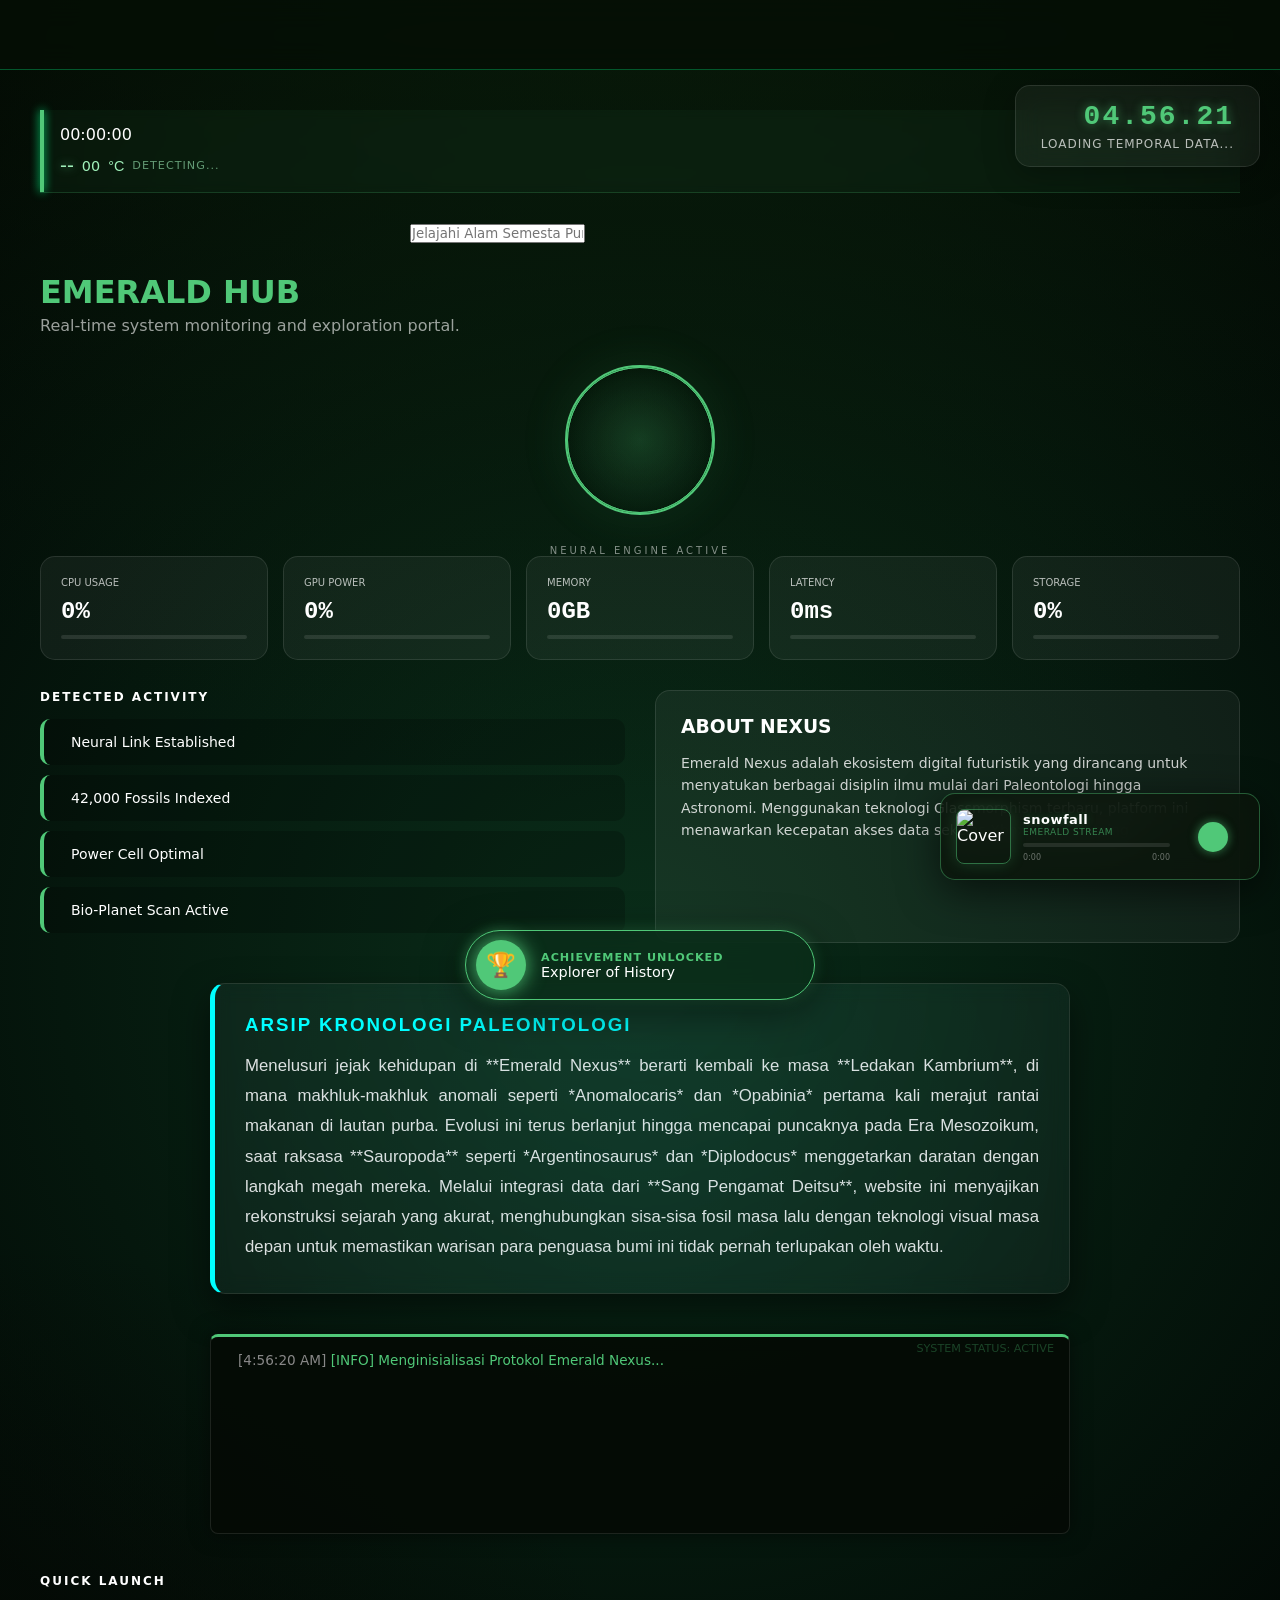
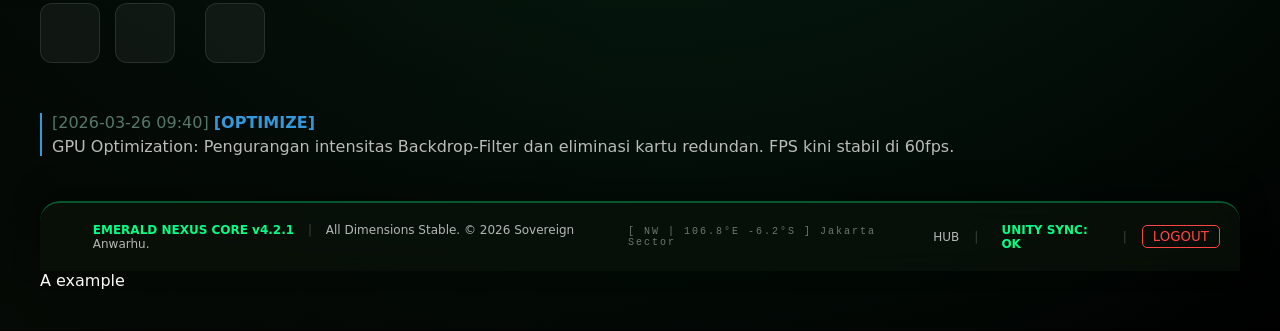
==== commit e2571e22: "Update index.html" ====
--- a/index.html
+++ b/index.html
@@ -113,6 +113,19 @@
     </div>
 </div>
 
+<div class="search-wrapper">
+        <div class="search-container">
+            <i class="fas fa-search search-icon"></i>
+            
+            <input type="text" id="nexus-search" placeholder="Jelajahi Alam Semesta Purba..." autocomplete="off">
+            
+            <div class="lds-dual-ring" id="search-loader"></div>
+        </div>
+        
+        <div class="suggestion-box" id="suggestion-box">
+            </div>
+    </div>
+        
 <div id="scannerLine" class="scanner-line"></div>
 
 <div id="notification-area" style="position: fixed; bottom: 220px; right: 30px; z-index: 1000; display: flex; flex-direction: column; gap: 10px;"></div>
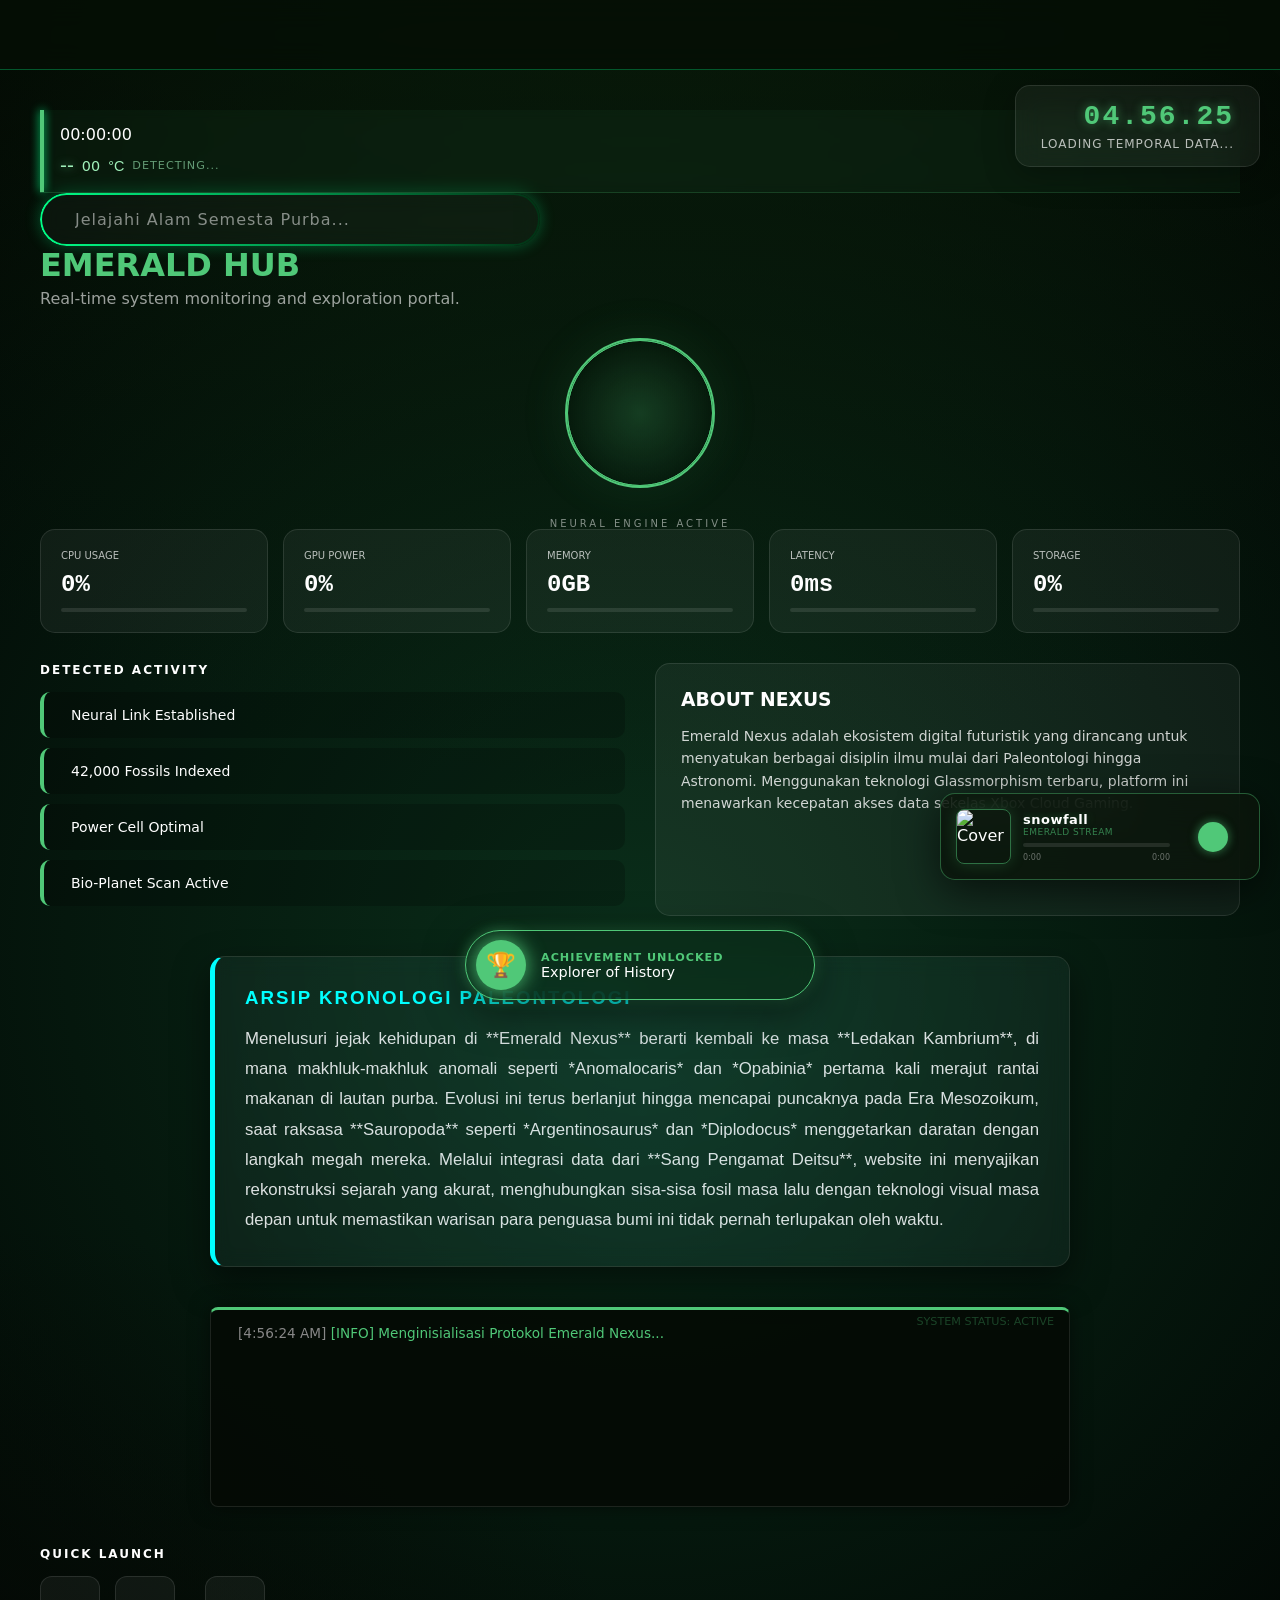
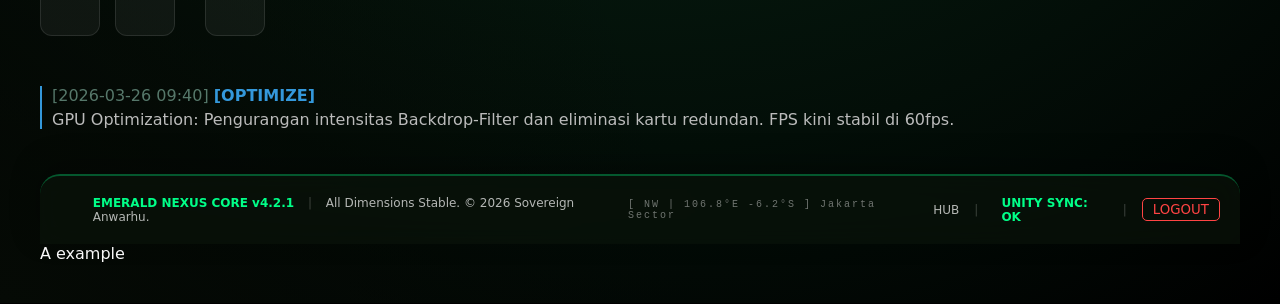
==== commit a9285ede: "Update print statement from 'Hello' to 'Goodbye'" ====
--- a/index.html
+++ b/index.html
@@ -283,7 +283,7 @@
     <div class="audio-container" style="background: rgba(10, 20, 10, 0.8); backdrop-filter: blur(20px); border: 1px solid rgba(80, 200, 120, 0.4); padding: 15px; border-radius: 15px; width: 320px; display: flex; align-items: center; gap: 12px; box-shadow: 0 10px 40px rgba(0,0,0,0.6);">
         
         <div class="thumb-wrapper" style="width: 55px; height: 55px; flex-shrink: 0; border-radius: 8px; overflow: hidden; border: 1px solid rgba(80, 200, 120, 0.5); box-shadow: 0 0 15px rgba(80, 200, 120, 0.2);">
-            <img id="musicThumb" src="default.jpg" alt="Cover" style="width: 100%; height: 100%; object-fit: cover; transition: transform 0.3s ease;">
+            <img id="musicThumb" src="default.webp" alt="Cover" style="width: 100%; height: 100%; object-fit: cover; transition: transform 0.3s ease;">
         </div>
 
         <div class="track-details" style="flex: 1; min-width: 0;">
--- a/style.css
+++ b/style.css
@@ -257,79 +257,86 @@
             flex-direction: column;
         }
 
-        /* --- CONTAINER UTAMA (THE CORE) --- */
+        /* CONTAINER UTAMA SEARCH */
+.search-wrapper {
+    width: 100%; max-width: 500px; /* Lebar maksimal di Laptop */
+    position: relative;
+}
+
 .search-container {
-    position: relative;
-    max-width: 500px; /* Sedikit diperlebar agar lebih elegan */
+    position: relative; display: flex; align-items: center;
+    background: rgba(255, 255, 255, 0.03); /* Glassmorphism Hitam Transparan */
+    backdrop-filter: blur(10px);
+    border-radius: 50px; padding: 5px 20px;
     
-    /* PERBAIKAN POSISI AGAR TIDAK TERTUTUP HEADER/STATUS */
-    margin: 30px auto; 
-    padding: 0 20px; /* Tambahkan padding agar tidak mepet di HP */
+    /* PINGGIRAN HIJAU EMERALD TERANG KE GELAP (Sangat Penting) */
+    border: 2px solid;
+    border-image: linear-gradient(to right, #00ff87, #006320) 1;
+    border-radius: 50px; /* Catatan: border-image sering merusak border-radius, ini triknya */
     
-    z-index: 80; /* Di atas Status Bar (50) tapi tetap di bawah Sidebar (10000) */
-}
-
-/* --- INPUT FIELD (THE DRIVER) --- */
-.search-bar {
-    width: 100%;
-    padding: 12px 20px;
-    font-size: 16px;
-    color: #ffffff;
-    background: rgba(255, 255, 255, 0.07);
-    border: 1px solid rgba(0, 255, 136, 0.3);
-    border-radius: 15px;
-    outline: none;
-    backdrop-filter: blur(10px);
-    -webkit-backdrop-filter: blur(10px);
-    
-    /* Animasi cubic-bezier agar terasa lebih premium */
-    transition: all 0.4s cubic-bezier(0.175, 0.885, 0.32, 1.275);
-    box-shadow: 0 8px 32px 0 rgba(0, 0, 0, 0.37);
-}
-
-/* Efek saat Input diklik (Authorize!) */
-.search-bar:focus {
-    background: rgba(255, 255, 255, 0.12);
-    border-color: #00ff88;
-    box-shadow: 0 0 20px rgba(0, 255, 136, 0.4);
-    transform: translateY(-2px) scale(1.01); /* Sedikit melayang ke atas */
-}
-
-/* --- SUGGESTION BOX (THE DATA PORTAL) --- */
+    /* EFEK MENYALA (GLOW) */
+    box-shadow: 0 0 15px rgba(0, 255, 135, 0.3);
+    transition: 0.3s;
+}
+
+/* Perbaikan khusus untuk Border-Radius dengan Border-Image */
+.search-container {
+    border: none; /* Hapus border default */
+}
+.search-container::before {
+    content: ""; position: absolute; inset: 0;
+    border-radius: 50px; padding: 2px; /* Tebal Pinggiran */
+    background: linear-gradient(to right, #00ff87, #013214); /* Emerald Bright to Dark */
+    -webkit-mask: linear-gradient(#fff 0 0) content-box, linear-gradient(#fff 0 0);
+    -webkit-mask-composite: xor;
+    mask-composite: exclude;
+    pointer-events: none;
+}
+
+/* Gaya Input Box */
+#nexus-search {
+    width: 100%; background: transparent; border: none; outline: none;
+    color: white; font-size: 1rem; padding: 12px 15px;
+    letter-spacing: 1px;
+}
+
+#nexus-search::placeholder { color: rgba(255, 255, 255, 0.5); }
+
+/* Gaya Icon Kaca Pembesar */
+.search-icon { color: #00ff87; /* Emerald Terang */ font-size: 1.2rem; }
+
+/* =========================================
+   3. STYLE UNTUK AUTO-SUGGESTION BOX
+   ========================================= */
 .suggestion-box {
-    position: absolute;
-    top: calc(100% + 10px);
-    left: 20px; /* Sesuaikan dengan padding container */
-    right: 20px;
-    background: rgba(10, 25, 15, 0.95);
-    border: 1px solid rgba(0, 255, 136, 0.5);
-    border-radius: 12px;
-    overflow-y: auto; /* Aktifkan scroll jika banyak saran */
-    max-height: 300px; /* Batasi tinggi agar tidak 'bablas' ke bawah */
-    display: none;
-    z-index: 1001;
-    backdrop-filter: blur(15px);
-    box-shadow: 0 10px 40px rgba(0, 0, 0, 0.8);
-    animation: slideDown 0.3s cubic-bezier(0.4, 0, 0.2, 1);
-}
-
-/* --- ITEM SARAN (DATA ENTRIES) --- */
-.suggestion-item {
-    padding: 15px 20px; /* Beri ruang lebih luas */
-    color: #e0e0e0;
-    cursor: pointer;
-    display: flex;
-    align-items: center;
-    gap: 12px; /* Jarak untuk ikon nanti */
-    border-bottom: 1px solid rgba(0, 255, 136, 0.1);
-    transition: all 0.2s ease;
-}
-
-.suggestion-item:hover {
-    background: rgba(0, 255, 136, 0.15);
-    color: #00ff88;
-    padding-left: 28px; /* Animasi geser yang halus */
-}
+    position: absolute; top: calc(100% + 10px); left: 0; width: 100%;
+    background: rgba(5, 5, 5, 0.95); /* Hitam Hampir Pekat */
+    backdrop-filter: blur(15px); border-radius: 15px;
+    border: 1px solid rgba(0, 255, 135, 0.2);
+    box-shadow: 0 10px 30px rgba(0, 0, 0, 0.5);
+    max-height: 0; overflow: hidden; /* Tersembunyi secara default */
+    transition: max-height 0.4s ease-out, opacity 0.3s;
+    opacity: 0; z-index: 100;
+}
+
+/* Munculkan Suggestion Box */
+.suggestion-box.active { max-height: 300px; overflow-y: auto; opacity: 1; padding: 10px 0; }
+
+/* Gaya Item di Dalam Daftar */
+.suggestion-box div {
+    padding: 12px 25px; color: #ccc; cursor: pointer;
+    transition: 0.2s; font-size: 0.9rem;
+    display: flex; align-items: center; gap: 10px;
+}
+
+.suggestion-box div:hover {
+    background: rgba(0, 255, 135, 0.1); color: #00ff87;
+    padding-left: 30px; /* Efek Hover Geser */
+}
+
+/* Scrollbar Style untuk Suggestion Box */
+.suggestion-box::-webkit-scrollbar { width: 5px; }
+.suggestion-box::-webkit-scrollbar-thumb { background: #013214; border-radius: 5px; }
 
 .temporal-widget {
     position: fixed; /* Ubah ke FIXED agar ikut bergerak saat scroll */
@@ -1757,4 +1764,4 @@
 }
 .amber-card .stats-green {
     border-top: 1px solid rgba(80, 200, 120, 0.1);
-}+}
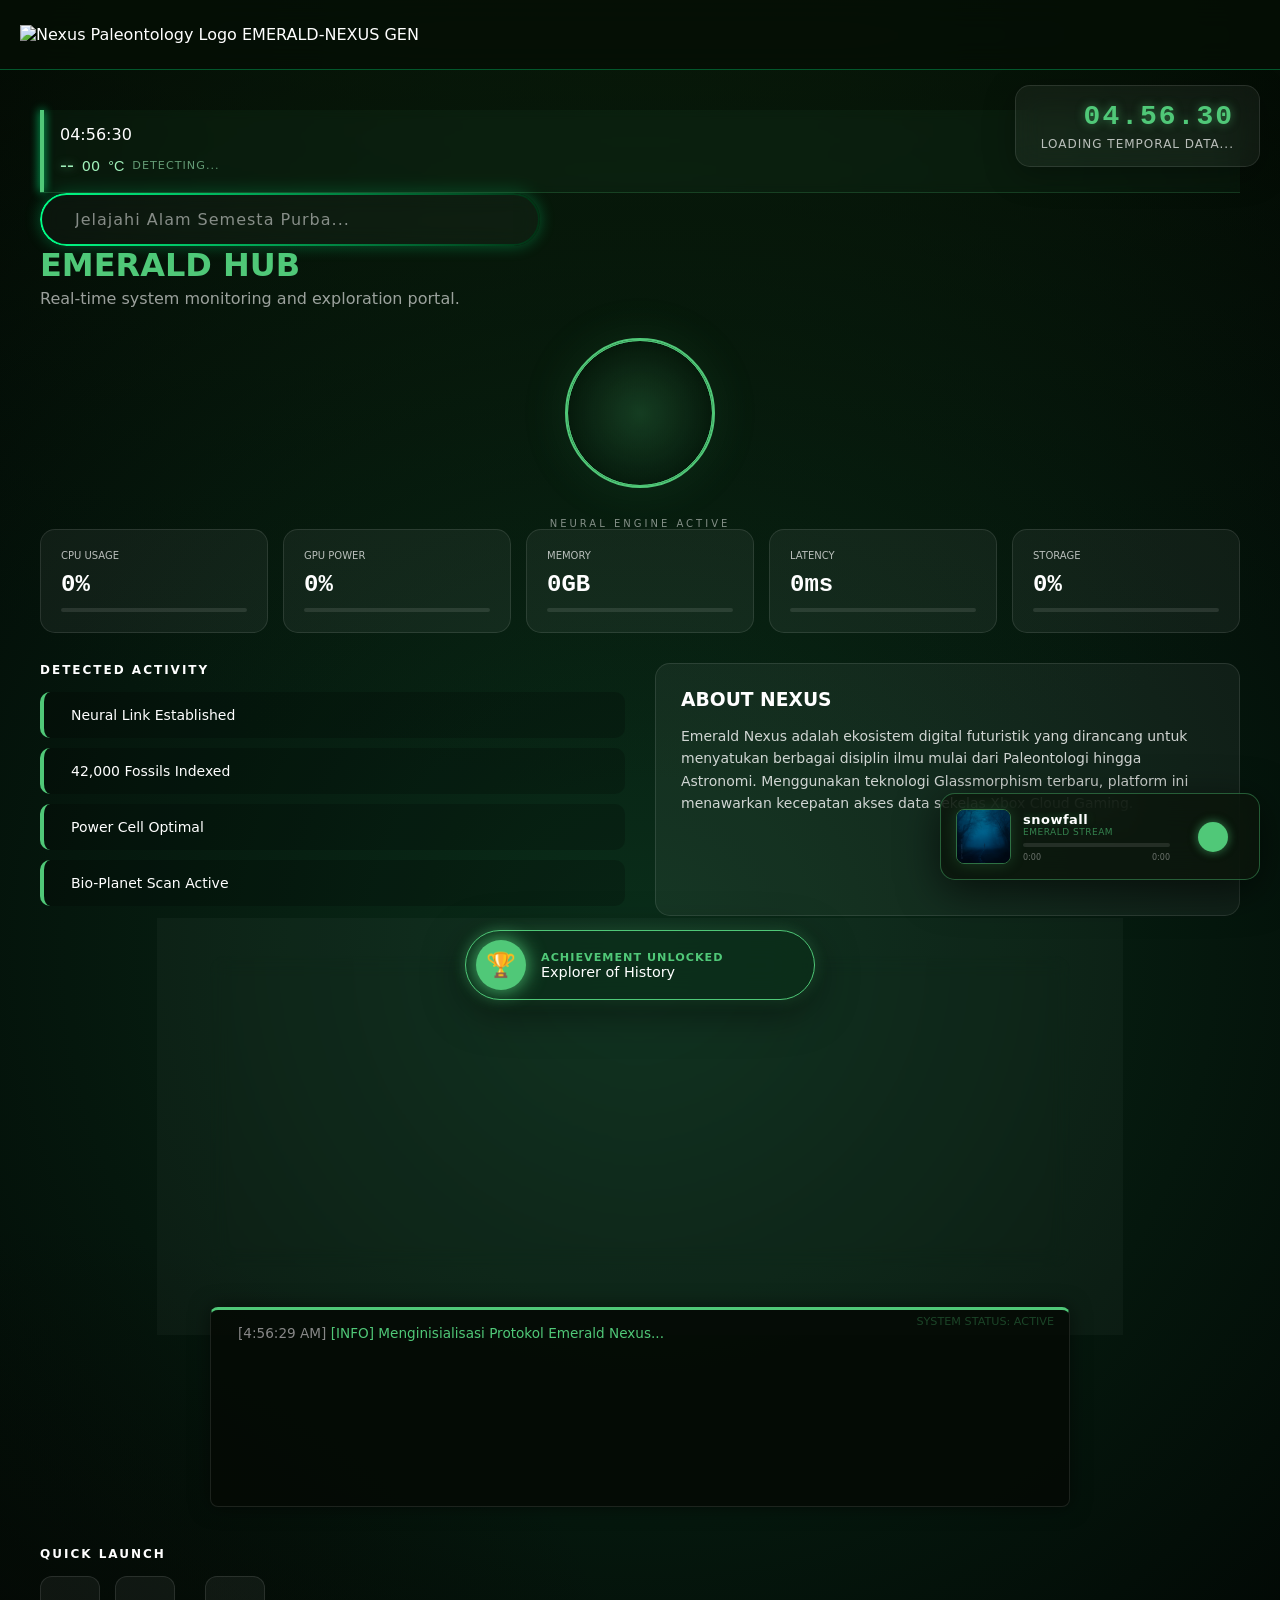
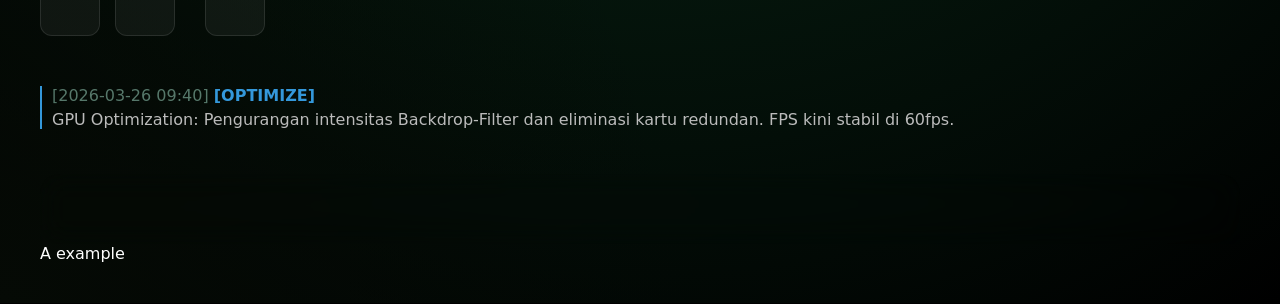
==== commit e252431e: "Update print statement from 'Hello' to 'Goodbye'" ====
--- a/index.html
+++ b/index.html
@@ -71,6 +71,10 @@
     <button class="hamburger-btn" id="menuToggle" onclick="toggleSidebar()">
         <i data-lucide="menu"></i>
     </button>
+<div class="logo-container">
+        <img src="favicon2.png" alt="Nexus Paleontology Logo" width="50" height="50">
+        <span>EMERALD-NEXUS GEN</span>
+    </div>
     
 </header>
 
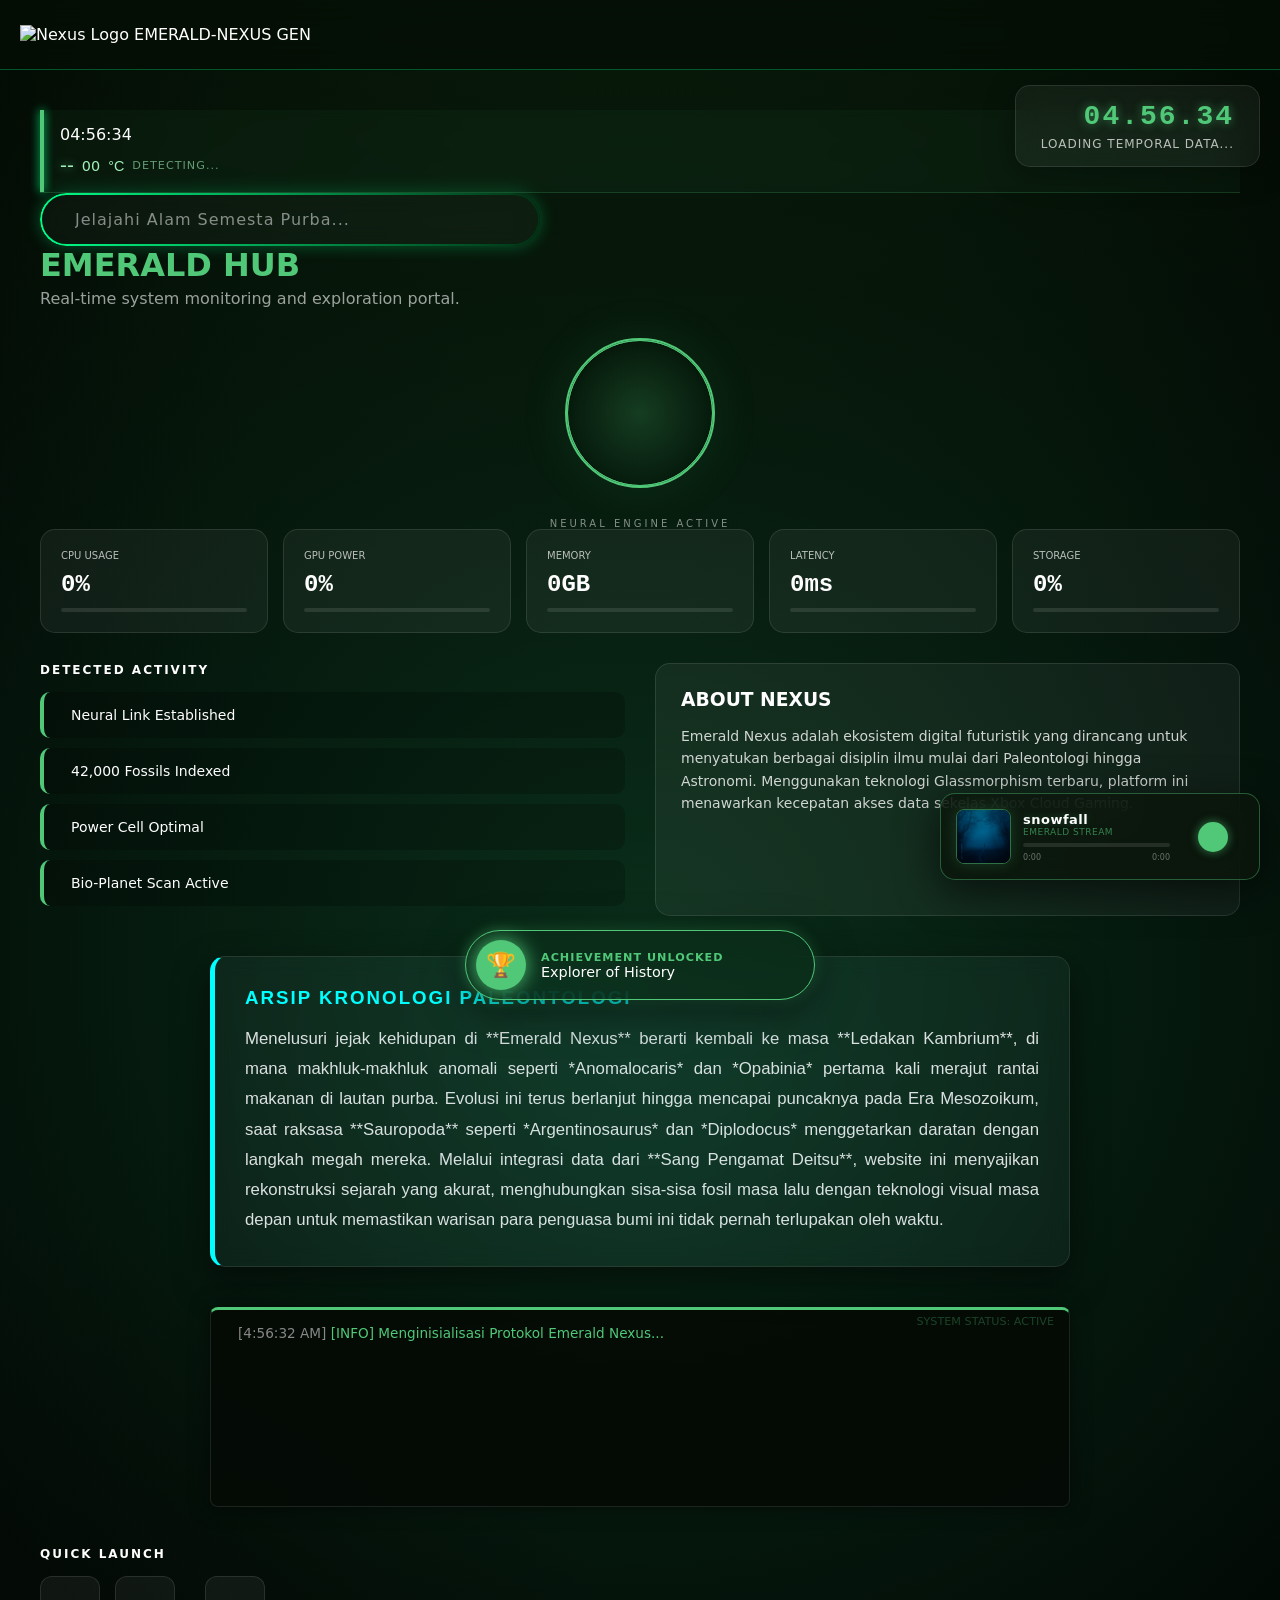
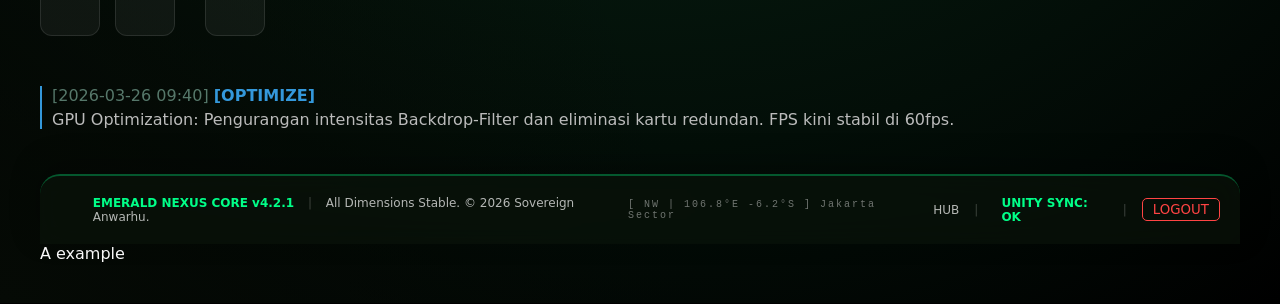
==== commit c0e3a233: "Update greeting from 'Hello' to 'Goodbye'" ====
--- a/index.html
+++ b/index.html
@@ -69,13 +69,12 @@
 
 <header class="top-header">
     <button class="hamburger-btn" id="menuToggle" onclick="toggleSidebar()">
-        <i data-lucide="menu"></i>
-    </button>
-<div class="logo-container">
-        <img src="favicon2.png" alt="Nexus Paleontology Logo" width="50" height="50">
-        <span>EMERALD-NEXUS GEN</span>
-    </div>
-    
+        <i data-lucide="menu"></i> </button>
+
+    <div class="logo-container">
+        <img src="favicon2.png" alt="Nexus Logo" class="main-logo">
+        <span class="logo-text">EMERALD-NEXUS GEN</span>
+    </div>
 </header>
 
 <nav id="navSidebar" class="sidebar">
